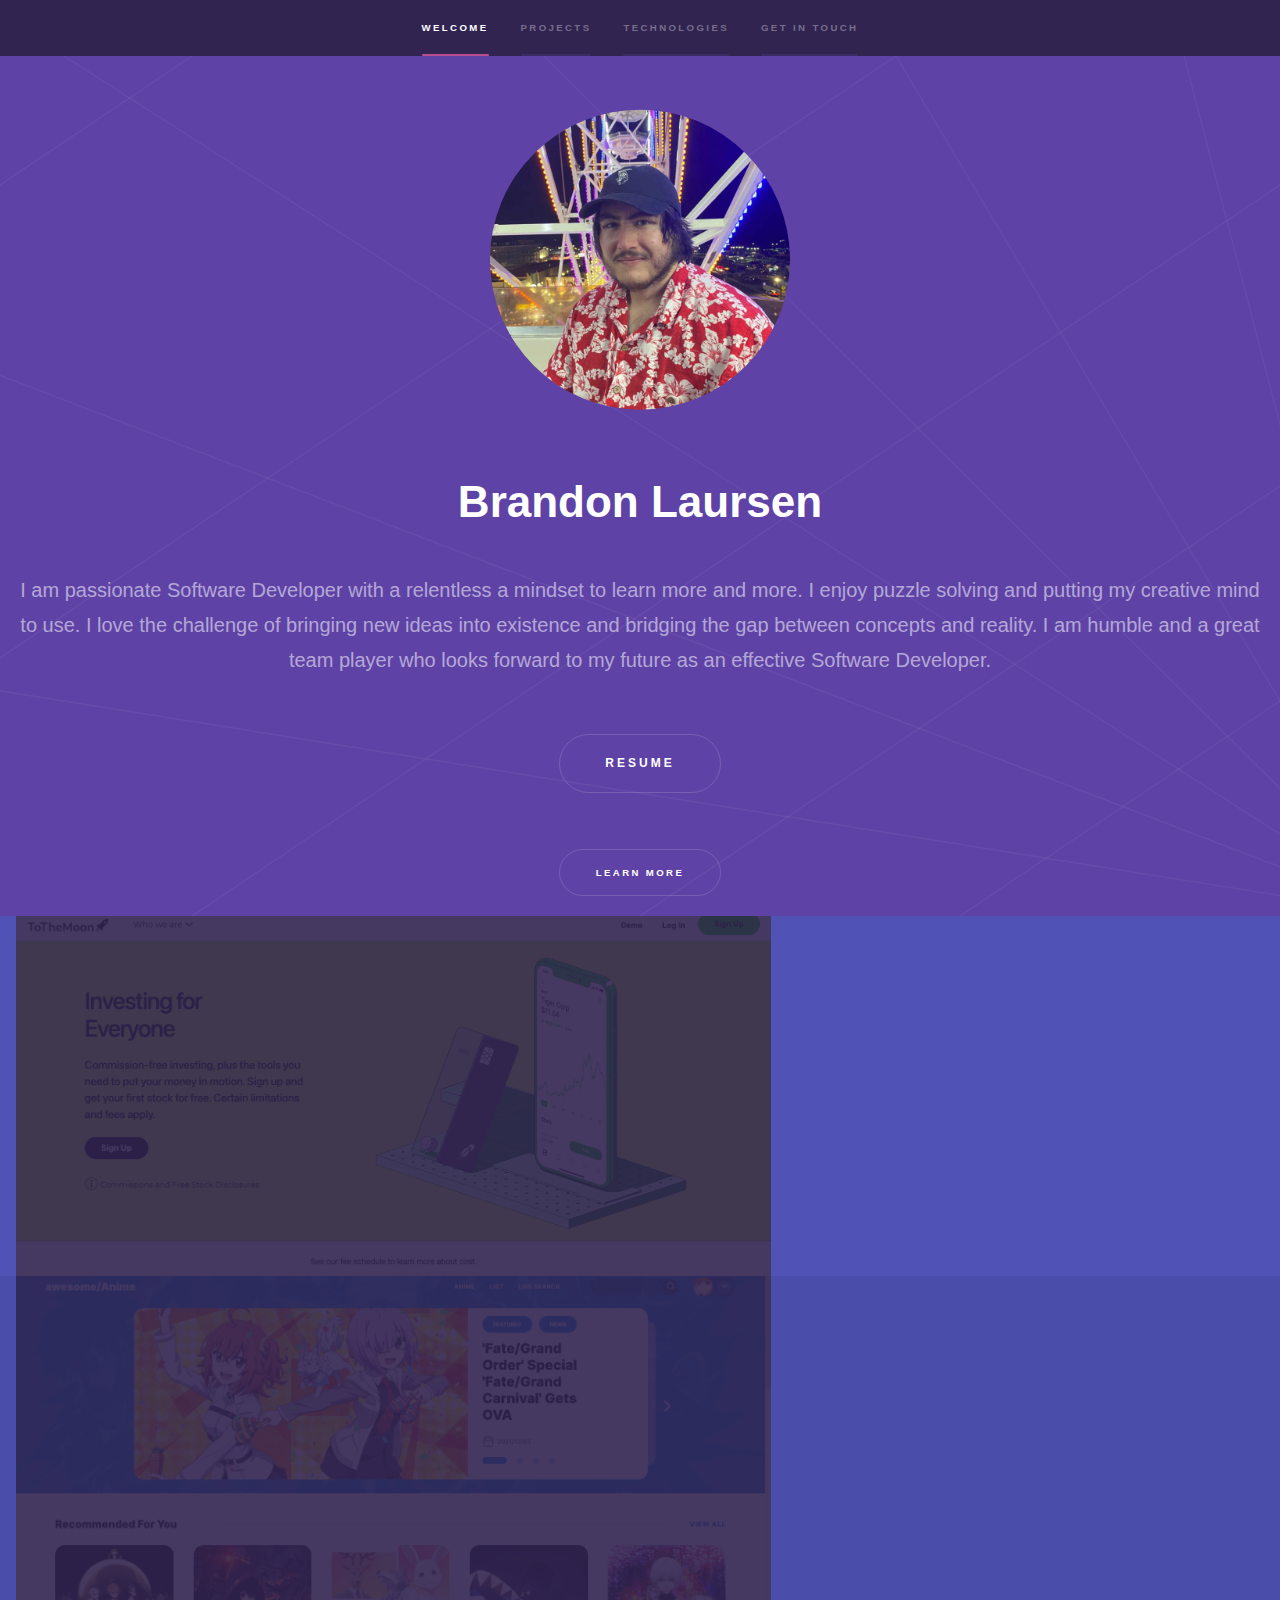
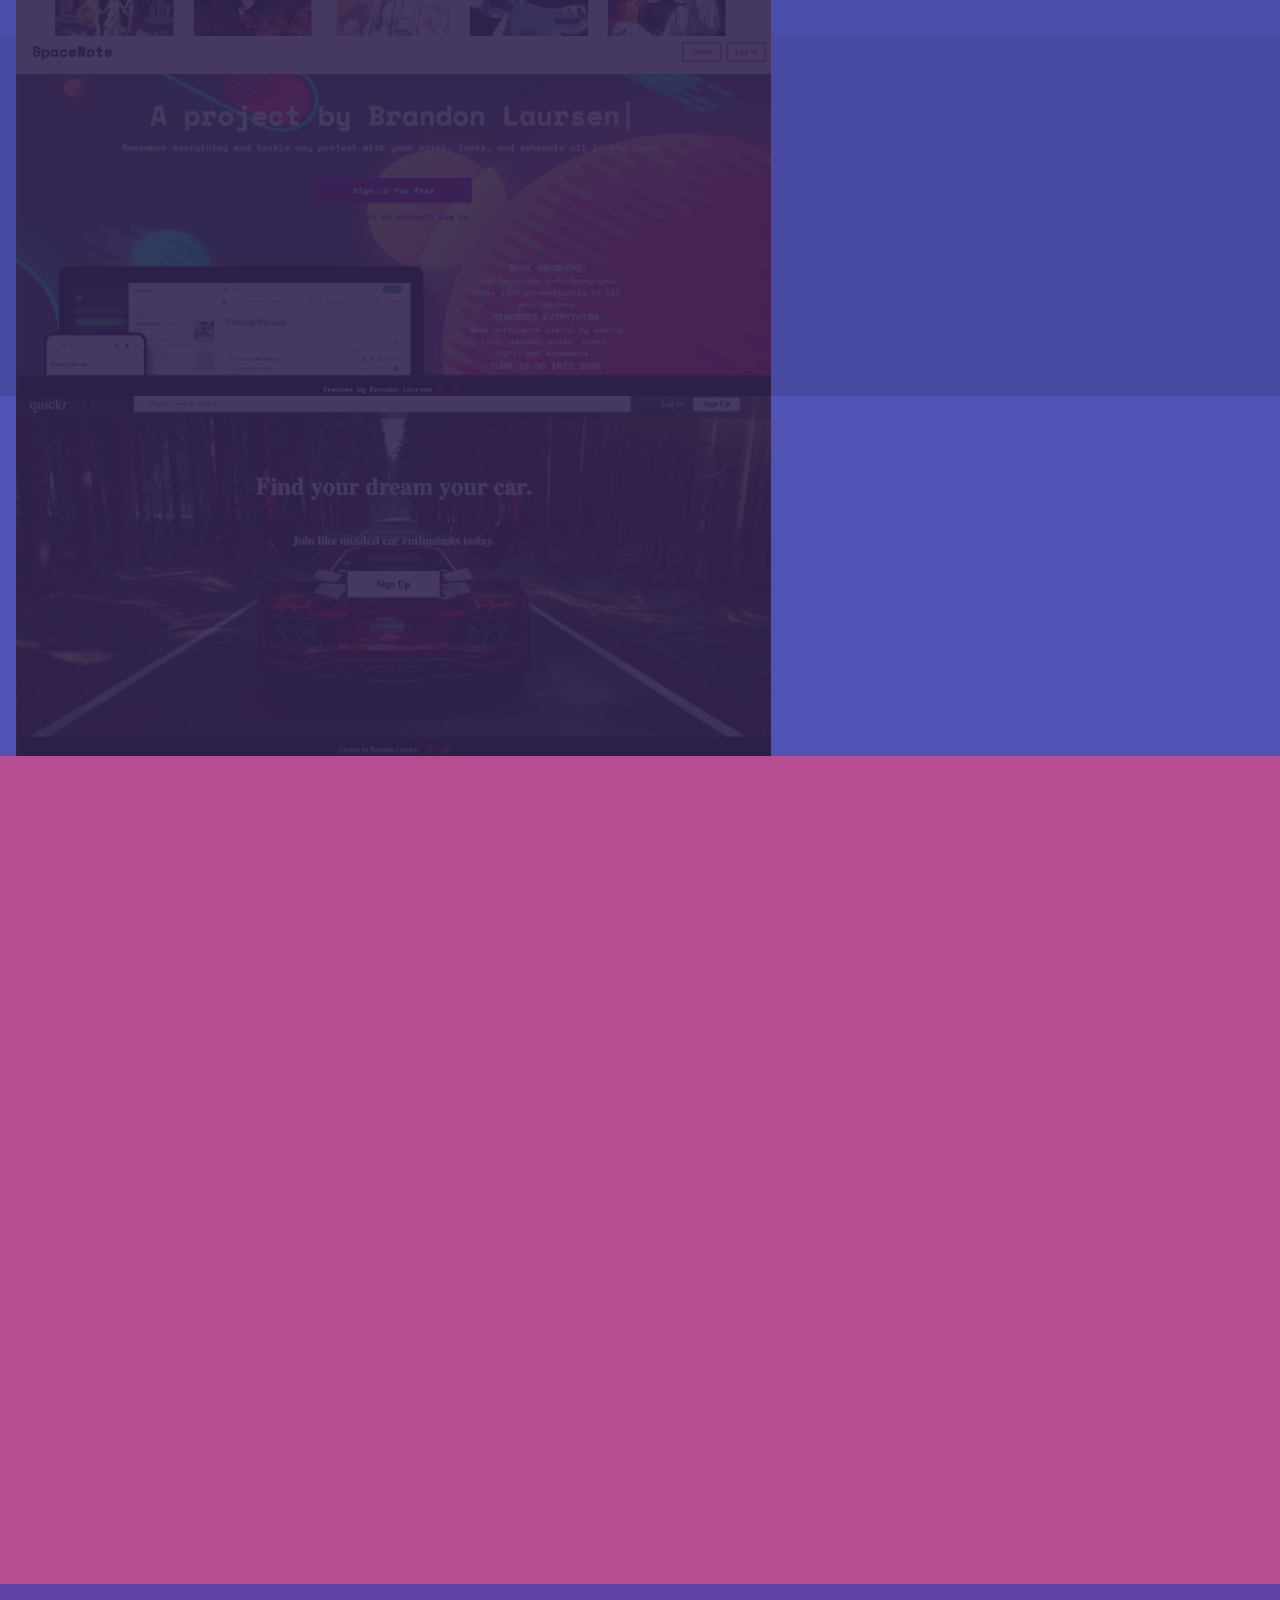
==== index.html @ b5f13db8 "minor" ====
<!DOCTYPE HTML>
<!--
	Hyperspace by HTML5 UP
	html5up.net | @ajlkn
	Free for personal and commercial use under the CCA 3.0 license (html5up.net/license)
-->
<html>
	<head>
		<title>Brandon Laursen</title>
		<meta property="og:url" content="brandonlaursen.com" />
    <meta property="og:type" content="website" />
    <meta property="og:title" content="personalWebsite" />
    <meta property="og:description" content="Brandon Laursen Portfolio Website" />
    <meta property="og:image" content="https://i.imgur.com/EhYNIAC.png" />
		<meta charset="utf-8" />
		<meta name="viewport" content="width=device-width, initial-scale=1, user-scalable=no" />
		<link rel="stylesheet" href="assets/css/main.css" />
		<noscript><link rel="stylesheet" href="assets/css/noscript.css" /></noscript>
	</head>
	<body class="is-preload">

		<!-- Sidebar -->
			<section id="sidebar">
				<div class="inner">
					<nav>
						<ul>
							<li><a href="#intro">Welcome</a></li>
							<li><a href="#one">Projects</a></li>
							<li><a href="#two">Technologies</a></li>
							<li><a href="#three">Get in touch</a></li>
						</ul>
					</nav>
				</div>
			</section>

		<!-- Wrapper -->
			<div id="wrapper">

				<!-- Intro -->
					<section id="intro" class="wrapper style1 fullscreen fade-up">
						<center><img class="headshot" src="images/profilepic.png" alt="headshot"></center>
						<center><div class="inner">
							<h1>Brandon Laursen</h1>
							<p class="bio">I am passionate Software Developer with a relentless a mindset to learn more and more. I enjoy puzzle solving and putting my creative mind to use. I love the challenge of bringing new ideas into existence and bridging the gap between concepts and reality. I am humble and a great team player who looks forward to my future as an effective Software Developer.</p>
							<p><a class="button scrolly learn" target="_blank" href="https://docs.google.com/document/d/1KAvH75Lqm49SezH3PpsT5AUdPdVMKScmJXrHNyWzzcg/export?format=pdf">Resume</a></p>
							<a href="#one" class="button scrolly learn">Learn more</a>
						</div></center>
					</section>

				<!-- One -->
					<section id="one" class="wrapper style2 spotlights">
						<section>
							<a href="#" class="image"><img class="robin" src="images/TOTHEMOON2.PNG" alt="" data-position="center center" /></a>
							<div class="content">
								<div class="inner">
									<h2>ToTheMoon</h2>
									<p>To the Moon is a stock trading platform clone based off of Robinhood.</p>
									<ul class="actions">
										<li><a href="https://to-the--moon.herokuapp.com/" target="_blank" class="button">Live Link</a></li>
										<li><a href="https://github.com/NJSim/Robinhood2.0" target="_blank" class="button">GitHub</a></li>
									</ul>
								</div>
							</div>
						</section>
						<section>
							<a href="#" class="image"><img class="robin" src="images/AWESOMEANIME.PNG" alt="" data-position="center center" /></a>
							<div class="content">
								<div class="inner">
									<h2>awesome/Anime</h2>
									<p>awesome/Anime takes inspiration from this as a goodreads clone that is feature-rich with an Anime style and theme</p>
									<ul class="actions">
										<li><a href="https://awesome-anime.herokuapp.com/" target="_blank" class="button">Live Link</a></li>
										<li><a href="https://github.com/riousenkai/awesome-anime" target="_blank" class="button">GitHub</a></li>
									</ul>
								</div>
							</div>
						</section>
						<section>
							<a href="#" class="image"><img class="robin" src="images/SPACENOTE1.PNG" alt="" data-position="center center" /></a>
							<div class="content">
								<div class="inner">
									<h2>SpaceNote</h2>
									<p>SpaceNote is a clone of the famous EverNote but with a space theme.</p>
									<ul class="actions">
										<li><a href="https://space-note.herokuapp.com/" target="_blank" class="button">Live Link</a></li>
										<li><a href="https://github.com/brandonlaursen/SpaceNote" target="_blank" class="button">GitHub</a></li>
									</ul>
								</div>
							</div>
						</section>
						<section>
							<a href="#" class="image"><img class="robin" src="images/QUICKR.PNG" alt="" data-position="center center" /></a>
							<div class="content">
								<div class="inner">
									<h2>quickr</h2>
									<p>quickr is a clone of the classic flickr, but with a focus on sports cars</p>
									<ul class="actions">
										<li><a href="https://quickrr.herokuapp.com/" target="_blank" class="button">Live Link</a></li>
										<li><a href="https://github.com/brandonlaursen/quickr" target="_blank" class="button">GitHub</a></li>
									</ul>
								</div>
							</div>
						</section>
					</section>

				<!-- Two -->
					<section id="two" class="wrapper style3 fade-up">
						<div class="inner">
							<center><h2>Skills</h2></center>
							<!-- <center class="iconsContainer">
							<img src="https://img.icons8.com/color/144/000000/react-native.png"/>
							<img src="https://img.icons8.com/color/144/000000/redux.png"/>
							<img src="https://img.icons8.com/color/144/000000/javascript--v1.png"/>
							<img class="robin" src="images/sequelize.png" alt="" />
							<img src="https://img.icons8.com/color/144/000000/python--v1.png"/>
							<img class="robin" src="images/HTML.png" alt="" />
							<img class="robin" src="images/CSS.png" alt="" />
							<img class="robin" src="images/postgres.png" alt="" />
							<img class="robin" src="images/express.png"  height="144px" alt="" />
							<img class="robin" src="images/flask_icon.png"  height="144px" alt="" />
							<img class="robin" src="images/postman2.png"  height="144px" alt="" />
							<img src="https://img.icons8.com/ios-filled/150/000000/git.png"/>
							<img src="https://img.icons8.com/nolan/128/heroku.png"/>
							<img src="https://img.icons8.com/dusk/128/000000/docker.png"/></center> -->
							<div class="features">
								<section>
									<!-- <span class="icon solid major fa-cog"></span>
									 -->
									 <span class="icon solid major fa-code"></span>
									<h3>JavaScript & Python</h3>
									<img src="https://img.icons8.com/color/144/000000/python--v1.png"/>
									<img src="https://img.icons8.com/color/144/000000/javascript--v1.png"/>
								</section>
								<section>
									<span class="icon solid major fa-code"></span>
									<h3> React & Redux</h3>
									<img src="https://img.icons8.com/color/144/000000/react-native.png"/>
									<img src="https://img.icons8.com/color/144/000000/redux.png"/>
								</section>
								<section>
									<!-- <span class="icon solid major fa-lock"></span> -->
									<span class="icon solid major fa-code"></span>
									<h3> HTML & CSS</h3>
									<img class="robin" src="images/HTML.png" alt="" />
									<img class="robin" src="images/CSS.png" alt="" />
								</section>
								<section>
									<!-- <span class="icon solid major fa-desktop"></span> -->
									<span class="icon solid major fa-code"></span>
									<h3> Express & Flask</h3>
									<img class="robin" src="images/express.png"  height="144px" alt="" />
									<img class="robin" src="images/flask_icon.png"  height="144px" alt="" />
								</section>
								<section>
									<!-- <span class="icon solid major fa-link"></span> -->
									<span class="icon solid major fa-code"></span>
									<h3>Sequelize & PostgreSQL</h3>
									<!-- <center> -->
										<img class="robin" src="images/sequelize.png" alt="" />
									<img class="robin" src="images/postgres.png" alt="" />
									<!-- <img class="robin" src="images/postman2.png"  height="144px" alt="" /></center> -->
								</section>
								<section>
									<!-- <span class="icon major fa-gem"></span> -->
									<span class="icon solid major fa-code"></span>
									<h3>Heroku & Docker</h3>
									<!-- <center> -->
									<!-- <img src="https://img.icons8.com/ios-filled/150/000000/git.png"/> -->
									<img src="https://img.icons8.com/nolan/128/heroku.png"/>
									<img src="https://img.icons8.com/dusk/128/000000/docker.png"/>
								<!-- </center> -->
								</section>
							</div>
							<!-- <ul class="actions">
								<li><a href="generic.html" class="button">Learn more</a></li>
							</ul> -->
						</div>
					</section>

				<!-- Three -->
					<section id="three" class="wrapper style1 fade-up">
						<div class="inner">
							<h2>Get in touch</h2>
							<!-- <p>Phasellus convallis elit id ullamcorper pulvinar. Duis aliquam turpis mauris, eu ultricies erat malesuada quis. Aliquam dapibus, lacus eget hendrerit bibendum, urna est aliquam sem, sit amet imperdiet est velit quis lorem.</p> -->
							<div class="split style1">
								<section>
									<form method="POST" action="https://getform.io/f/00aced97-c120-45a3-ae99-d7a38eb5624d" >
										<div class="fields">
											<div class="field half">
												<label for="name">Name</label>
												<input type="text" name="name" id="name" />
											</div>
											<div class="field half">
												<label for="email">Email</label>
												<input type="text" name="email" id="email" />
											</div>
											<div class="field">
												<label for="message">Message</label>
												<textarea name="message" id="message" rows="5"></textarea>
											</div>
										</div>
										<ul class="actions">
											<li><a href="" class="button submit">Send Message</a></li>
										</ul>
									</form>
								</section>
								<section>
									<ul class="contact">
										<li>
											<h3>Address</h3>
											<span>6869 Hope Hill Rd<br />
											Brooksville, FL 34601<br />
											USA</span>
										</li>
										<li>
											<h3>Email</h3>
											<a href="#">brandonlaursen95@yahoo.com</a>
										</li>
										<li>
											<h3>Phone</h3>
											<span>(352) 457-7930</span>
										</li>
										<li>
											<h3>Social</h3>
											<ul class="icons">
												<li><a target="_blank" href="https://github.com/brandonlaursen" class="icon brands fa-github"><span class="label">GitHub</span></a></li>
												<!-- <li><a target="_blank" href="https://angel.co/u/brandon-laursen"  class="fa fa-angellist "><span class="label">AngelList</span></a></li> -->
												<li><a target="_blank" href="https://www.linkedin.com/in/brandon-laursen-398563218/" class="icon brands fa-linkedin-in"><span class="label">LinkedIn</span></a></li>
											</ul>
										</li>
									</ul>
								</section>
							</div>
						</div>
					</section>

			</div>

		<!-- Footer -->
			<footer id="footer" class="wrapper style1-alt">
				<div class="inner">
					<ul class="menu">
						<li>&copy; Brandonlaursen.com</li></li>
					</ul>
				</div>
			</footer>

		<!-- Scripts -->
			<script src="assets/js/jquery.min.js"></script>
			<script src="assets/js/jquery.scrollex.min.js"></script>
			<script src="assets/js/jquery.scrolly.min.js"></script>
			<script src="assets/js/browser.min.js"></script>
			<script src="assets/js/breakpoints.min.js"></script>
			<script src="assets/js/util.js"></script>
			<script src="assets/js/main.js"></script>

	</body>
</html>
---- assets/css/main.css ----
@import url(fontawesome-all.min.css);

/*
	Hyperspace by HTML5 UP
	html5up.net | @ajlkn
	Free for personal and commercial use under the CCA 3.0 license (html5up.net/license)
*/

html, body, div, span, applet, object,
iframe, h1, h2, h3, h4, h5, h6, p, blockquote,
pre, a, abbr, acronym, address, big, cite,
code, del, dfn, em, img, ins, kbd, q, s, samp,
small, strike, strong, sub, sup, tt, var, b,
u, i, center, dl, dt, dd, ol, ul, li, fieldset,
form, label, legend, table, caption, tbody,
tfoot, thead, tr, th, td, article, aside,
canvas, details, embed, figure, figcaption,
footer, header, hgroup, menu, nav, output, ruby,
section, summary, time, mark, audio, video {
	margin: 0;
	padding: 0;
	border: 0;
	font-size: 100%;
	font: inherit;
	vertical-align: baseline;}

article, aside, details, figcaption, figure,
footer, header, hgroup, menu, nav, section {
	display: block;}

body {
	line-height: 1;
}

ol, ul {
	list-style: none;
}

blockquote, q {
	quotes: none;
}

	blockquote:before, blockquote:after, q:before, q:after {
		content: '';
		content: none;
	}

table {
	border-collapse: collapse;
	border-spacing: 0;
}

body {
	-webkit-text-size-adjust: none;
}

mark {
	background-color: transparent;
	color: inherit;
}

input::-moz-focus-inner {
	border: 0;
	padding: 0;
}

input, select, textarea {
	-moz-appearance: none;
	-webkit-appearance: none;
	-ms-appearance: none;
	appearance: none;
}

/* Basic */

	@-ms-viewport {
		width: device-width;
	}

	body {
		-ms-overflow-style: scrollbar;
	}

	@media screen and (max-width: 480px) {

		html, body {
			min-width: 320px;
		}

	}

	html {
		box-sizing: border-box;
	}

	*, *:before, *:after {
		box-sizing: inherit;
	}

	body {
		background: #312450;
	}

		body.is-preload *, body.is-preload *:before, body.is-preload *:after {
			-moz-animation: none !important;
			-webkit-animation: none !important;
			-ms-animation: none !important;
			animation: none !important;
			-moz-transition: none !important;
			-webkit-transition: none !important;
			-ms-transition: none !important;
			transition: none !important;
		}

/* Type */

	body, input, select, textarea {
		color: rgba(255, 255, 255, 0.55);
		font-family: Arial, Helvetica, sans-serif;
		font-size: 16.5pt;
		font-weight: normal;
		line-height: 1.75;
	}

		@media screen and (max-width: 1680px) {

			body, input, select, textarea {
				font-size: 13pt;
			}

		}

		@media screen and (max-width: 1280px) {

			body, input, select, textarea {
				font-size: 12pt;
			}

		}

		@media screen and (max-width: 360px) {

			body, input, select, textarea {
				font-size: 11pt;
			}

		}

	a {
		-moz-transition: color 0.2s ease, border-bottom-color 0.2s ease;
		-webkit-transition: color 0.2s ease, border-bottom-color 0.2s ease;
		-ms-transition: color 0.2s ease, border-bottom-color 0.2s ease;
		transition: color 0.2s ease, border-bottom-color 0.2s ease;
		border-bottom: dotted 1px rgba(255, 255, 255, 0.35);
		color: inherit;
		text-decoration: none;
	}

		a:hover {
			border-bottom-color: transparent;
			color: #ffffff;
		}

	strong, b {
		color: #ffffff;
		font-weight: bold;
	}

	em, i {
		font-style: italic;
	}

	p {
		margin: 0 0 2em 0;
	}

	h1, h2, h3, h4, h5, h6 {
		color: #ffffff;
		font-weight: bold;
		line-height: 1.5;
		margin: 0 0 0.5em 0;
	}

		h1 a, h2 a, h3 a, h4 a, h5 a, h6 a {
			color: inherit;
			text-decoration: none;
		}

	h1 {
		font-size: 2.75em;
	}

		h1.major {
			margin: 0 0 1.3em 0;
			position: relative;
			padding-bottom: 0.35em;
		}

			h1.major:after {
				background-image: -moz-linear-gradient(to right, #5e42a6, #b74e91);
				background-image: -webkit-linear-gradient(to right, #5e42a6, #b74e91);
				background-image: -ms-linear-gradient(to right, #5e42a6, #b74e91);
				background-image: linear-gradient(to right, #5e42a6, #b74e91);
				-moz-transition: max-width 0.2s ease;
				-webkit-transition: max-width 0.2s ease;
				-ms-transition: max-width 0.2s ease;
				transition: max-width 0.2s ease;
				border-radius: 0.2em;
				bottom: 0;
				content: '';
				height: 0.05em;
				position: absolute;
				right: 0;
				width: 100%;
			}

	h2 {
		font-size: 1.75em;
	}

	h3 {
		font-size: 1.1em;
	}

	h4 {
		font-size: 1em;
	}

	h5 {
		font-size: 0.8em;
	}

	h6 {
		font-size: 0.6em;
	}

	@media screen and (max-width: 736px) {

		h1 {
			font-size: 2em;
		}

		h2 {
			font-size: 1.25em;
		}

		h3 {
			font-size: 1em;
		}

		h4 {
			font-size: 0.8em;
		}

		h5 {
			font-size: 0.6em;
		}

		h6 {
			font-size: 0.6em;
		}

	}

	sub {
		font-size: 0.8em;
		position: relative;
		top: 0.5em;
	}

	sup {
		font-size: 0.8em;
		position: relative;
		top: -0.5em;
	}

	blockquote {
		border-left: solid 4px rgba(255, 255, 255, 0.15);
		font-style: italic;
		margin: 0 0 2em 0;
		padding: 0.5em 0 0.5em 2em;
	}

	code {
		background: rgba(255, 255, 255, 0.05);
		border-radius: 0.25em;
		border: solid 1px rgba(255, 255, 255, 0.15);
		font-family: "Courier New", monospace;
		font-size: 0.9em;
		margin: 0 0.25em;
		padding: 0.25em 0.65em;
	}

	pre {
		-webkit-overflow-scrolling: touch;
		font-family: "Courier New", monospace;
		font-size: 0.9em;
		margin: 0 0 2em 0;
	}

		pre code {
			display: block;
			line-height: 1.75em;
			padding: 1em 1.5em;
			overflow-x: auto;
		}

	hr {
		border: 0;
		border-bottom: solid 1px rgba(255, 255, 255, 0.15);
		margin: 2em 0;
	}

		hr.major {
			margin: 3em 0;
		}

	.align-left {
		text-align: left;
	}

	.align-center {
		text-align: center;
	}

	.align-right {
		text-align: right;
	}

/* Row */

	.row {
		display: flex;
		flex-wrap: wrap;
		box-sizing: border-box;
		align-items: stretch;
	}

		.row > * {
			box-sizing: border-box;
		}

		.row.gtr-uniform > * > :last-child {
			margin-bottom: 0;
		}

		.row.aln-left {
			justify-content: flex-start;
		}

		.row.aln-center {
			justify-content: center;
		}

		.row.aln-right {
			justify-content: flex-end;
		}

		.row.aln-top {
			align-items: flex-start;
		}

		.row.aln-middle {
			align-items: center;
		}

		.row.aln-bottom {
			align-items: flex-end;
		}

		.row > .imp {
			order: -1;
		}

		.row > .col-1 {
			width: 8.33333%;
		}

		.row > .off-1 {
			margin-left: 8.33333%;
		}

		.row > .col-2 {
			width: 16.66667%;
		}

		.row > .off-2 {
			margin-left: 16.66667%;
		}

		.row > .col-3 {
			width: 25%;
		}

		.row > .off-3 {
			margin-left: 25%;
		}

		.row > .col-4 {
			width: 33.33333%;
		}

		.row > .off-4 {
			margin-left: 33.33333%;
		}

		.row > .col-5 {
			width: 41.66667%;
		}

		.row > .off-5 {
			margin-left: 41.66667%;
		}

		.row > .col-6 {
			width: 50%;
		}

		.row > .off-6 {
			margin-left: 50%;
		}

		.row > .col-7 {
			width: 58.33333%;
		}

		.row > .off-7 {
			margin-left: 58.33333%;
		}

		.row > .col-8 {
			width: 66.66667%;
		}

		.row > .off-8 {
			margin-left: 66.66667%;
		}

		.row > .col-9 {
			width: 75%;
		}

		.row > .off-9 {
			margin-left: 75%;
		}

		.row > .col-10 {
			width: 83.33333%;
		}

		.row > .off-10 {
			margin-left: 83.33333%;
		}

		.row > .col-11 {
			width: 91.66667%;
		}

		.row > .off-11 {
			margin-left: 91.66667%;
		}

		.row > .col-12 {
			width: 100%;
		}

		.row > .off-12 {
			margin-left: 100%;
		}

		.row.gtr-0 {
			margin-top: 0;
			margin-left: 0em;
		}

			.row.gtr-0 > * {
				padding: 0 0 0 0em;
			}

			.row.gtr-0.gtr-uniform {
				margin-top: 0em;
			}

				.row.gtr-0.gtr-uniform > * {
					padding-top: 0em;
				}

		.row.gtr-25 {
			margin-top: 0;
			margin-left: -0.375em;
		}

			.row.gtr-25 > * {
				padding: 0 0 0 0.375em;
			}

			.row.gtr-25.gtr-uniform {
				margin-top: -0.375em;
			}

				.row.gtr-25.gtr-uniform > * {
					padding-top: 0.375em;
				}

		.row.gtr-50 {
			margin-top: 0;
			margin-left: -0.75em;
		}

			.row.gtr-50 > * {
				padding: 0 0 0 0.75em;
			}

			.row.gtr-50.gtr-uniform {
				margin-top: -0.75em;
			}

				.row.gtr-50.gtr-uniform > * {
					padding-top: 0.75em;
				}

		.row {
			margin-top: 0;
			margin-left: -1.5em;
		}

			.row > * {
				padding: 0 0 0 1.5em;
			}

			.row.gtr-uniform {
				margin-top: -1.5em;
			}

				.row.gtr-uniform > * {
					padding-top: 1.5em;
				}

		.row.gtr-150 {
			margin-top: 0;
			margin-left: -2.25em;
		}

			.row.gtr-150 > * {
				padding: 0 0 0 2.25em;
			}

			.row.gtr-150.gtr-uniform {
				margin-top: -2.25em;
			}

				.row.gtr-150.gtr-uniform > * {
					padding-top: 2.25em;
				}

		.row.gtr-200 {
			margin-top: 0;
			margin-left: -3em;
		}

			.row.gtr-200 > * {
				padding: 0 0 0 3em;
			}

			.row.gtr-200.gtr-uniform {
				margin-top: -3em;
			}

				.row.gtr-200.gtr-uniform > * {
					padding-top: 3em;
				}

		@media screen and (max-width: 1680px) {

			.row {
				display: flex;
				flex-wrap: wrap;
				box-sizing: border-box;
				align-items: stretch;
			}

				.row > * {
					box-sizing: border-box;
				}

				.row.gtr-uniform > * > :last-child {
					margin-bottom: 0;
				}

				.row.aln-left {
					justify-content: flex-start;
				}

				.row.aln-center {
					justify-content: center;
				}

				.row.aln-right {
					justify-content: flex-end;
				}

				.row.aln-top {
					align-items: flex-start;
				}

				.row.aln-middle {
					align-items: center;
				}

				.row.aln-bottom {
					align-items: flex-end;
				}

				.row > .imp-xlarge {
					order: -1;
				}

				.row > .col-1-xlarge {
					width: 8.33333%;
				}

				.row > .off-1-xlarge {
					margin-left: 8.33333%;
				}

				.row > .col-2-xlarge {
					width: 16.66667%;
				}

				.row > .off-2-xlarge {
					margin-left: 16.66667%;
				}

				.row > .col-3-xlarge {
					width: 25%;
				}

				.row > .off-3-xlarge {
					margin-left: 25%;
				}

				.row > .col-4-xlarge {
					width: 33.33333%;
				}

				.row > .off-4-xlarge {
					margin-left: 33.33333%;
				}

				.row > .col-5-xlarge {
					width: 41.66667%;
				}

				.row > .off-5-xlarge {
					margin-left: 41.66667%;
				}

				.row > .col-6-xlarge {
					width: 50%;
				}

				.row > .off-6-xlarge {
					margin-left: 50%;
				}

				.row > .col-7-xlarge {
					width: 58.33333%;
				}

				.row > .off-7-xlarge {
					margin-left: 58.33333%;
				}

				.row > .col-8-xlarge {
					width: 66.66667%;
				}

				.row > .off-8-xlarge {
					margin-left: 66.66667%;
				}

				.row > .col-9-xlarge {
					width: 75%;
				}

				.row > .off-9-xlarge {
					margin-left: 75%;
				}

				.row > .col-10-xlarge {
					width: 83.33333%;
				}

				.row > .off-10-xlarge {
					margin-left: 83.33333%;
				}

				.row > .col-11-xlarge {
					width: 91.66667%;
				}

				.row > .off-11-xlarge {
					margin-left: 91.66667%;
				}

				.row > .col-12-xlarge {
					width: 100%;
				}

				.row > .off-12-xlarge {
					margin-left: 100%;
				}

				.row.gtr-0 {
					margin-top: 0;
					margin-left: 0em;
				}

					.row.gtr-0 > * {
						padding: 0 0 0 0em;
					}

					.row.gtr-0.gtr-uniform {
						margin-top: 0em;
					}

						.row.gtr-0.gtr-uniform > * {
							padding-top: 0em;
						}

				.row.gtr-25 {
					margin-top: 0;
					margin-left: -0.375em;
				}

					.row.gtr-25 > * {
						padding: 0 0 0 0.375em;
					}

					.row.gtr-25.gtr-uniform {
						margin-top: -0.375em;
					}

						.row.gtr-25.gtr-uniform > * {
							padding-top: 0.375em;
						}

				.row.gtr-50 {
					margin-top: 0;
					margin-left: -0.75em;
				}

					.row.gtr-50 > * {
						padding: 0 0 0 0.75em;
					}

					.row.gtr-50.gtr-uniform {
						margin-top: -0.75em;
					}

						.row.gtr-50.gtr-uniform > * {
							padding-top: 0.75em;
						}

				.row {
					margin-top: 0;
					margin-left: -1.5em;
				}

					.row > * {
						padding: 0 0 0 1.5em;
					}

					.row.gtr-uniform {
						margin-top: -1.5em;
					}

						.row.gtr-uniform > * {
							padding-top: 1.5em;
						}

				.row.gtr-150 {
					margin-top: 0;
					margin-left: -2.25em;
				}

					.row.gtr-150 > * {
						padding: 0 0 0 2.25em;
					}

					.row.gtr-150.gtr-uniform {
						margin-top: -2.25em;
					}

						.row.gtr-150.gtr-uniform > * {
							padding-top: 2.25em;
						}

				.row.gtr-200 {
					margin-top: 0;
					margin-left: -3em;
				}

					.row.gtr-200 > * {
						padding: 0 0 0 3em;
					}

					.row.gtr-200.gtr-uniform {
						margin-top: -3em;
					}

						.row.gtr-200.gtr-uniform > * {
							padding-top: 3em;
						}

		}

		@media screen and (max-width: 1280px) {

			.row {
				display: flex;
				flex-wrap: wrap;
				box-sizing: border-box;
				align-items: stretch;
			}

				.row > * {
					box-sizing: border-box;
				}

				.row.gtr-uniform > * > :last-child {
					margin-bottom: 0;
				}

				.row.aln-left {
					justify-content: flex-start;
				}

				.row.aln-center {
					justify-content: center;
				}

				.row.aln-right {
					justify-content: flex-end;
				}

				.row.aln-top {
					align-items: flex-start;
				}

				.row.aln-middle {
					align-items: center;
				}

				.row.aln-bottom {
					align-items: flex-end;
				}

				.row > .imp-large {
					order: -1;
				}

				.row > .col-1-large {
					width: 8.33333%;
				}

				.row > .off-1-large {
					margin-left: 8.33333%;
				}

				.row > .col-2-large {
					width: 16.66667%;
				}

				.row > .off-2-large {
					margin-left: 16.66667%;
				}

				.row > .col-3-large {
					width: 25%;
				}

				.row > .off-3-large {
					margin-left: 25%;
				}

				.row > .col-4-large {
					width: 33.33333%;
				}

				.row > .off-4-large {
					margin-left: 33.33333%;
				}

				.row > .col-5-large {
					width: 41.66667%;
				}

				.row > .off-5-large {
					margin-left: 41.66667%;
				}

				.row > .col-6-large {
					width: 50%;
				}

				.row > .off-6-large {
					margin-left: 50%;
				}

				.row > .col-7-large {
					width: 58.33333%;
				}

				.row > .off-7-large {
					margin-left: 58.33333%;
				}

				.row > .col-8-large {
					width: 66.66667%;
				}

				.row > .off-8-large {
					margin-left: 66.66667%;
				}

				.row > .col-9-large {
					width: 75%;
				}

				.row > .off-9-large {
					margin-left: 75%;
				}

				.row > .col-10-large {
					width: 83.33333%;
				}

				.row > .off-10-large {
					margin-left: 83.33333%;
				}

				.row > .col-11-large {
					width: 91.66667%;
				}

				.row > .off-11-large {
					margin-left: 91.66667%;
				}

				.row > .col-12-large {
					width: 100%;
				}

				.row > .off-12-large {
					margin-left: 100%;
				}

				.row.gtr-0 {
					margin-top: 0;
					margin-left: 0em;
				}

					.row.gtr-0 > * {
						padding: 0 0 0 0em;
					}

					.row.gtr-0.gtr-uniform {
						margin-top: 0em;
					}

						.row.gtr-0.gtr-uniform > * {
							padding-top: 0em;
						}

				.row.gtr-25 {
					margin-top: 0;
					margin-left: -0.375em;
				}

					.row.gtr-25 > * {
						padding: 0 0 0 0.375em;
					}

					.row.gtr-25.gtr-uniform {
						margin-top: -0.375em;
					}

						.row.gtr-25.gtr-uniform > * {
							padding-top: 0.375em;
						}

				.row.gtr-50 {
					margin-top: 0;
					margin-left: -0.75em;
				}

					.row.gtr-50 > * {
						padding: 0 0 0 0.75em;
					}

					.row.gtr-50.gtr-uniform {
						margin-top: -0.75em;
					}

						.row.gtr-50.gtr-uniform > * {
							padding-top: 0.75em;
						}

				.row {
					margin-top: 0;
					margin-left: -1.5em;
				}

					.row > * {
						padding: 0 0 0 1.5em;
					}

					.row.gtr-uniform {
						margin-top: -1.5em;
					}

						.row.gtr-uniform > * {
							padding-top: 1.5em;
						}

				.row.gtr-150 {
					margin-top: 0;
					margin-left: -2.25em;
				}

					.row.gtr-150 > * {
						padding: 0 0 0 2.25em;
					}

					.row.gtr-150.gtr-uniform {
						margin-top: -2.25em;
					}

						.row.gtr-150.gtr-uniform > * {
							padding-top: 2.25em;
						}

				.row.gtr-200 {
					margin-top: 0;
					margin-left: -3em;
				}

					.row.gtr-200 > * {
						padding: 0 0 0 3em;
					}

					.row.gtr-200.gtr-uniform {
						margin-top: -3em;
					}

						.row.gtr-200.gtr-uniform > * {
							padding-top: 3em;
						}

		}

		@media screen and (max-width: 980px) {

			.row {
				display: flex;
				flex-wrap: wrap;
				box-sizing: border-box;
				align-items: stretch;
			}

				.row > * {
					box-sizing: border-box;
				}

				.row.gtr-uniform > * > :last-child {
					margin-bottom: 0;
				}

				.row.aln-left {
					justify-content: flex-start;
				}

				.row.aln-center {
					justify-content: center;
				}

				.row.aln-right {
					justify-content: flex-end;
				}

				.row.aln-top {
					align-items: flex-start;
				}

				.row.aln-middle {
					align-items: center;
				}

				.row.aln-bottom {
					align-items: flex-end;
				}

				.row > .imp-medium {
					order: -1;
				}

				.row > .col-1-medium {
					width: 8.33333%;
				}

				.row > .off-1-medium {
					margin-left: 8.33333%;
				}

				.row > .col-2-medium {
					width: 16.66667%;
				}

				.row > .off-2-medium {
					margin-left: 16.66667%;
				}

				.row > .col-3-medium {
					width: 25%;
				}

				.row > .off-3-medium {
					margin-left: 25%;
				}

				.row > .col-4-medium {
					width: 33.33333%;
				}

				.row > .off-4-medium {
					margin-left: 33.33333%;
				}

				.row > .col-5-medium {
					width: 41.66667%;
				}

				.row > .off-5-medium {
					margin-left: 41.66667%;
				}

				.row > .col-6-medium {
					width: 50%;
				}

				.row > .off-6-medium {
					margin-left: 50%;
				}

				.row > .col-7-medium {
					width: 58.33333%;
				}

				.row > .off-7-medium {
					margin-left: 58.33333%;
				}

				.row > .col-8-medium {
					width: 66.66667%;
				}

				.row > .off-8-medium {
					margin-left: 66.66667%;
				}

				.row > .col-9-medium {
					width: 75%;
				}

				.row > .off-9-medium {
					margin-left: 75%;
				}

				.row > .col-10-medium {
					width: 83.33333%;
				}

				.row > .off-10-medium {
					margin-left: 83.33333%;
				}

				.row > .col-11-medium {
					width: 91.66667%;
				}

				.row > .off-11-medium {
					margin-left: 91.66667%;
				}

				.row > .col-12-medium {
					width: 100%;
				}

				.row > .off-12-medium {
					margin-left: 100%;
				}

				.row.gtr-0 {
					margin-top: 0;
					margin-left: 0em;
				}

					.row.gtr-0 > * {
						padding: 0 0 0 0em;
					}

					.row.gtr-0.gtr-uniform {
						margin-top: 0em;
					}

						.row.gtr-0.gtr-uniform > * {
							padding-top: 0em;
						}

				.row.gtr-25 {
					margin-top: 0;
					margin-left: -0.375em;
				}

					.row.gtr-25 > * {
						padding: 0 0 0 0.375em;
					}

					.row.gtr-25.gtr-uniform {
						margin-top: -0.375em;
					}

						.row.gtr-25.gtr-uniform > * {
							padding-top: 0.375em;
						}

				.row.gtr-50 {
					margin-top: 0;
					margin-left: -0.75em;
				}

					.row.gtr-50 > * {
						padding: 0 0 0 0.75em;
					}

					.row.gtr-50.gtr-uniform {
						margin-top: -0.75em;
					}

						.row.gtr-50.gtr-uniform > * {
							padding-top: 0.75em;
						}

				.row {
					margin-top: 0;
					margin-left: -1.5em;
				}

					.row > * {
						padding: 0 0 0 1.5em;
					}

					.row.gtr-uniform {
						margin-top: -1.5em;
					}

						.row.gtr-uniform > * {
							padding-top: 1.5em;
						}

				.row.gtr-150 {
					margin-top: 0;
					margin-left: -2.25em;
				}

					.row.gtr-150 > * {
						padding: 0 0 0 2.25em;
					}

					.row.gtr-150.gtr-uniform {
						margin-top: -2.25em;
					}

						.row.gtr-150.gtr-uniform > * {
							padding-top: 2.25em;
						}

				.row.gtr-200 {
					margin-top: 0;
					margin-left: -3em;
				}

					.row.gtr-200 > * {
						padding: 0 0 0 3em;
					}

					.row.gtr-200.gtr-uniform {
						margin-top: -3em;
					}

						.row.gtr-200.gtr-uniform > * {
							padding-top: 3em;
						}

		}

		@media screen and (max-width: 736px) {

			.row {
				display: flex;
				flex-wrap: wrap;
				box-sizing: border-box;
				align-items: stretch;
			}

				.row > * {
					box-sizing: border-box;
				}

				.row.gtr-uniform > * > :last-child {
					margin-bottom: 0;
				}

				.row.aln-left {
					justify-content: flex-start;
				}

				.row.aln-center {
					justify-content: center;
				}

				.row.aln-right {
					justify-content: flex-end;
				}

				.row.aln-top {
					align-items: flex-start;
				}

				.row.aln-middle {
					align-items: center;
				}

				.row.aln-bottom {
					align-items: flex-end;
				}

				.row > .imp-small {
					order: -1;
				}

				.row > .col-1-small {
					width: 8.33333%;
				}

				.row > .off-1-small {
					margin-left: 8.33333%;
				}

				.row > .col-2-small {
					width: 16.66667%;
				}

				.row > .off-2-small {
					margin-left: 16.66667%;
				}

				.row > .col-3-small {
					width: 25%;
				}

				.row > .off-3-small {
					margin-left: 25%;
				}

				.row > .col-4-small {
					width: 33.33333%;
				}

				.row > .off-4-small {
					margin-left: 33.33333%;
				}

				.row > .col-5-small {
					width: 41.66667%;
				}

				.row > .off-5-small {
					margin-left: 41.66667%;
				}

				.row > .col-6-small {
					width: 50%;
				}

				.row > .off-6-small {
					margin-left: 50%;
				}

				.row > .col-7-small {
					width: 58.33333%;
				}

				.row > .off-7-small {
					margin-left: 58.33333%;
				}

				.row > .col-8-small {
					width: 66.66667%;
				}

				.row > .off-8-small {
					margin-left: 66.66667%;
				}

				.row > .col-9-small {
					width: 75%;
				}

				.row > .off-9-small {
					margin-left: 75%;
				}

				.row > .col-10-small {
					width: 83.33333%;
				}

				.row > .off-10-small {
					margin-left: 83.33333%;
				}

				.row > .col-11-small {
					width: 91.66667%;
				}

				.row > .off-11-small {
					margin-left: 91.66667%;
				}

				.row > .col-12-small {
					width: 100%;
				}

				.row > .off-12-small {
					margin-left: 100%;
				}

				.row.gtr-0 {
					margin-top: 0;
					margin-left: 0em;
				}

					.row.gtr-0 > * {
						padding: 0 0 0 0em;
					}

					.row.gtr-0.gtr-uniform {
						margin-top: 0em;
					}

						.row.gtr-0.gtr-uniform > * {
							padding-top: 0em;
						}

				.row.gtr-25 {
					margin-top: 0;
					margin-left: -0.375em;
				}

					.row.gtr-25 > * {
						padding: 0 0 0 0.375em;
					}

					.row.gtr-25.gtr-uniform {
						margin-top: -0.375em;
					}

						.row.gtr-25.gtr-uniform > * {
							padding-top: 0.375em;
						}

				.row.gtr-50 {
					margin-top: 0;
					margin-left: -0.75em;
				}

					.row.gtr-50 > * {
						padding: 0 0 0 0.75em;
					}

					.row.gtr-50.gtr-uniform {
						margin-top: -0.75em;
					}

						.row.gtr-50.gtr-uniform > * {
							padding-top: 0.75em;
						}

				.row {
					margin-top: 0;
					margin-left: -1.5em;
				}

					.row > * {
						padding: 0 0 0 1.5em;
					}

					.row.gtr-uniform {
						margin-top: -1.5em;
					}

						.row.gtr-uniform > * {
							padding-top: 1.5em;
						}

				.row.gtr-150 {
					margin-top: 0;
					margin-left: -2.25em;
				}

					.row.gtr-150 > * {
						padding: 0 0 0 2.25em;
					}

					.row.gtr-150.gtr-uniform {
						margin-top: -2.25em;
					}

						.row.gtr-150.gtr-uniform > * {
							padding-top: 2.25em;
						}

				.row.gtr-200 {
					margin-top: 0;
					margin-left: -3em;
				}

					.row.gtr-200 > * {
						padding: 0 0 0 3em;
					}

					.row.gtr-200.gtr-uniform {
						margin-top: -3em;
					}

						.row.gtr-200.gtr-uniform > * {
							padding-top: 3em;
						}

		}

		@media screen and (max-width: 480px) {

			.row {
				display: flex;
				flex-wrap: wrap;
				box-sizing: border-box;
				align-items: stretch;
			}

				.row > * {
					box-sizing: border-box;
				}

				.row.gtr-uniform > * > :last-child {
					margin-bottom: 0;
				}

				.row.aln-left {
					justify-content: flex-start;
				}

				.row.aln-center {
					justify-content: center;
				}

				.row.aln-right {
					justify-content: flex-end;
				}

				.row.aln-top {
					align-items: flex-start;
				}

				.row.aln-middle {
					align-items: center;
				}

				.row.aln-bottom {
					align-items: flex-end;
				}

				.row > .imp-xsmall {
					order: -1;
				}

				.row > .col-1-xsmall {
					width: 8.33333%;
				}

				.row > .off-1-xsmall {
					margin-left: 8.33333%;
				}

				.row > .col-2-xsmall {
					width: 16.66667%;
				}

				.row > .off-2-xsmall {
					margin-left: 16.66667%;
				}

				.row > .col-3-xsmall {
					width: 25%;
				}

				.row > .off-3-xsmall {
					margin-left: 25%;
				}

				.row > .col-4-xsmall {
					width: 33.33333%;
				}

				.row > .off-4-xsmall {
					margin-left: 33.33333%;
				}

				.row > .col-5-xsmall {
					width: 41.66667%;
				}

				.row > .off-5-xsmall {
					margin-left: 41.66667%;
				}

				.row > .col-6-xsmall {
					width: 50%;
				}

				.row > .off-6-xsmall {
					margin-left: 50%;
				}

				.row > .col-7-xsmall {
					width: 58.33333%;
				}

				.row > .off-7-xsmall {
					margin-left: 58.33333%;
				}

				.row > .col-8-xsmall {
					width: 66.66667%;
				}

				.row > .off-8-xsmall {
					margin-left: 66.66667%;
				}

				.row > .col-9-xsmall {
					width: 75%;
				}

				.row > .off-9-xsmall {
					margin-left: 75%;
				}

				.row > .col-10-xsmall {
					width: 83.33333%;
				}

				.row > .off-10-xsmall {
					margin-left: 83.33333%;
				}

				.row > .col-11-xsmall {
					width: 91.66667%;
				}

				.row > .off-11-xsmall {
					margin-left: 91.66667%;
				}

				.row > .col-12-xsmall {
					width: 100%;
				}

				.row > .off-12-xsmall {
					margin-left: 100%;
				}

				.row.gtr-0 {
					margin-top: 0;
					margin-left: 0em;
				}

					.row.gtr-0 > * {
						padding: 0 0 0 0em;
					}

					.row.gtr-0.gtr-uniform {
						margin-top: 0em;
					}

						.row.gtr-0.gtr-uniform > * {
							padding-top: 0em;
						}

				.row.gtr-25 {
					margin-top: 0;
					margin-left: -0.375em;
				}

					.row.gtr-25 > * {
						padding: 0 0 0 0.375em;
					}

					.row.gtr-25.gtr-uniform {
						margin-top: -0.375em;
					}

						.row.gtr-25.gtr-uniform > * {
							padding-top: 0.375em;
						}

				.row.gtr-50 {
					margin-top: 0;
					margin-left: -0.75em;
				}

					.row.gtr-50 > * {
						padding: 0 0 0 0.75em;
					}

					.row.gtr-50.gtr-uniform {
						margin-top: -0.75em;
					}

						.row.gtr-50.gtr-uniform > * {
							padding-top: 0.75em;
						}

				.row {
					margin-top: 0;
					margin-left: -1.5em;
				}

					.row > * {
						padding: 0 0 0 1.5em;
					}

					.row.gtr-uniform {
						margin-top: -1.5em;
					}

						.row.gtr-uniform > * {
							padding-top: 1.5em;
						}

				.row.gtr-150 {
					margin-top: 0;
					margin-left: -2.25em;
				}

					.row.gtr-150 > * {
						padding: 0 0 0 2.25em;
					}

					.row.gtr-150.gtr-uniform {
						margin-top: -2.25em;
					}

						.row.gtr-150.gtr-uniform > * {
							padding-top: 2.25em;
						}

				.row.gtr-200 {
					margin-top: 0;
					margin-left: -3em;
				}

					.row.gtr-200 > * {
						padding: 0 0 0 3em;
					}

					.row.gtr-200.gtr-uniform {
						margin-top: -3em;
					}

						.row.gtr-200.gtr-uniform > * {
							padding-top: 3em;
						}

		}

/* Box */

	.box {
		border-radius: 0.25em;
		border: solid 1px rgba(255, 255, 255, 0.15);
		margin-bottom: 2em;
		padding: 1.5em;
	}

		.box > :last-child,
		.box > :last-child > :last-child,
		.box > :last-child > :last-child > :last-child {
			margin-bottom: 0;
		}

		.box.alt {
			border: 0;
			border-radius: 0;
			padding: 0;
		}

/* Button */

	input[type="submit"],
	input[type="reset"],
	input[type="button"],
	button,
	.button {
		-moz-appearance: none;
		-webkit-appearance: none;
		-ms-appearance: none;
		appearance: none;
		-moz-transition: border-color 0.2s ease;
		-webkit-transition: border-color 0.2s ease;
		-ms-transition: border-color 0.2s ease;
		transition: border-color 0.2s ease;
		background-color: transparent;
		border: solid 1px !important;
		border-color: rgba(255, 255, 255, 0.15) !important;
		border-radius: 3em;
		color: #ffffff !important;
		cursor: pointer;
		display: inline-block;
		font-size: 0.6em;
		font-weight: bold;
		height: calc(4.75em + 2px);
		letter-spacing: 0.25em;
		line-height: 4.75em;
		outline: 0;
		padding: 0 3.75em;
		position: relative;
		text-align: center;
		text-decoration: none;
		text-transform: uppercase;
		white-space: nowrap;
	}

		input[type="submit"]:after,
		input[type="reset"]:after,
		input[type="button"]:after,
		button:after,
		.button:after {
			-moz-transform: scale(0.25);
			-webkit-transform: scale(0.25);
			-ms-transform: scale(0.25);
			transform: scale(0.25);
			pointer-events: none;
			-moz-transition: opacity 0.2s ease, -moz-transform 0.2s ease;
			-webkit-transition: opacity 0.2s ease, -webkit-transform 0.2s ease;
			-ms-transition: opacity 0.2s ease, -ms-transform 0.2s ease;
			transition: opacity 0.2s ease, transform 0.2s ease;
			background: #ffffff;
			border-radius: 3em;
			content: '';
			height: 100%;
			left: 0;
			opacity: 0;
			position: absolute;
			top: 0;
			width: 100%;
		}

		input[type="submit"].icon:before,
		input[type="reset"].icon:before,
		input[type="button"].icon:before,
		button.icon:before,
		.button.icon:before {
			margin-right: 0.75em;
		}

		input[type="submit"].fit,
		input[type="reset"].fit,
		input[type="button"].fit,
		button.fit,
		.button.fit {
			width: 100%;
		}

		input[type="submit"].small,
		input[type="reset"].small,
		input[type="button"].small,
		button.small,
		.button.small {
			font-size: 0.4em;
		}

		input[type="submit"].large,
		input[type="reset"].large,
		input[type="button"].large,
		button.large,
		.button.large {
			font-size: 0.8em;
		}

		input[type="submit"].primary,
		input[type="reset"].primary,
		input[type="button"].primary,
		button.primary,
		.button.primary {
			background-color: #ffffff;
			color: #312450 !important;
		}

			input[type="submit"].primary:after,
			input[type="reset"].primary:after,
			input[type="button"].primary:after,
			button.primary:after,
			.button.primary:after {
				display: none;
			}

		input[type="submit"].disabled, input[type="submit"]:disabled,
		input[type="reset"].disabled,
		input[type="reset"]:disabled,
		input[type="button"].disabled,
		input[type="button"]:disabled,
		button.disabled,
		button:disabled,
		.button.disabled,
		.button:disabled {
			cursor: default;
			opacity: 0.5;
			pointer-events: none;
		}

		input[type="submit"]:hover,
		input[type="reset"]:hover,
		input[type="button"]:hover,
		button:hover,
		.button:hover {
			border-color: rgba(255, 255, 255, 0.55) !important;
		}

			input[type="submit"]:hover:after,
			input[type="reset"]:hover:after,
			input[type="button"]:hover:after,
			button:hover:after,
			.button:hover:after {
				opacity: 0.05;
				-moz-transform: scale(1);
				-webkit-transform: scale(1);
				-ms-transform: scale(1);
				transform: scale(1);
			}

			input[type="submit"]:hover:active,
			input[type="reset"]:hover:active,
			input[type="button"]:hover:active,
			button:hover:active,
			.button:hover:active {
				border-color: #ffffff !important;
			}

				input[type="submit"]:hover:active:after,
				input[type="reset"]:hover:active:after,
				input[type="button"]:hover:active:after,
				button:hover:active:after,
				.button:hover:active:after {
					opacity: 0.1;
				}

/* Features */

	.features {
		display: -moz-flex;
		display: -webkit-flex;
		display: -ms-flex;
		display: flex;
		-moz-flex-wrap: wrap;
		-webkit-flex-wrap: wrap;
		-ms-flex-wrap: wrap;
		flex-wrap: wrap;
		border-radius: 0.25em;
		border: solid 1px rgba(255, 255, 255, 0.15);
		background: rgba(255, 255, 255, 0.05);
		margin: 0 0 2em 0;
	}

		.features section {
			padding: 3.5em 3em 1em 7em ;
			width: 50%;
			border-top: solid 1px rgba(255, 255, 255, 0.15);
			position: relative;
		}

			.features section:nth-child(-n + 2) {
				border-top-width: 0;
			}

			.features section:nth-child(2n) {
				border-left: solid 1px rgba(255, 255, 255, 0.15);
			}

			.features section .icon {
				-moz-transition: opacity 0.5s ease, -moz-transform 0.5s ease;
				-webkit-transition: opacity 0.5s ease, -webkit-transform 0.5s ease;
				-ms-transition: opacity 0.5s ease, -ms-transform 0.5s ease;
				transition: opacity 0.5s ease, transform 0.5s ease;
				-moz-transition-delay: 1s;
				-webkit-transition-delay: 1s;
				-ms-transition-delay: 1s;
				transition-delay: 1s;
				-moz-transform: scale(1);
				-webkit-transform: scale(1);
				-ms-transform: scale(1);
				transform: scale(1);
				position: absolute;
				left: 3em;
				top: 3em;
				opacity: 1;
			}

			.features section:nth-child(1) .icon {
				-moz-transition-delay: 0.15s;
				-webkit-transition-delay: 0.15s;
				-ms-transition-delay: 0.15s;
				transition-delay: 0.15s;
			}

			.features section:nth-child(2) .icon {
				-moz-transition-delay: 0.3s;
				-webkit-transition-delay: 0.3s;
				-ms-transition-delay: 0.3s;
				transition-delay: 0.3s;
			}

			.features section:nth-child(3) .icon {
				-moz-transition-delay: 0.45s;
				-webkit-transition-delay: 0.45s;
				-ms-transition-delay: 0.45s;
				transition-delay: 0.45s;
			}

			.features section:nth-child(4) .icon {
				-moz-transition-delay: 0.6s;
				-webkit-transition-delay: 0.6s;
				-ms-transition-delay: 0.6s;
				transition-delay: 0.6s;
			}

			.features section:nth-child(5) .icon {
				-moz-transition-delay: 0.75s;
				-webkit-transition-delay: 0.75s;
				-ms-transition-delay: 0.75s;
				transition-delay: 0.75s;
			}

			.features section:nth-child(6) .icon {
				-moz-transition-delay: 0.9s;
				-webkit-transition-delay: 0.9s;
				-ms-transition-delay: 0.9s;
				transition-delay: 0.9s;
			}

			.features section:nth-child(7) .icon {
				-moz-transition-delay: 1.05s;
				-webkit-transition-delay: 1.05s;
				-ms-transition-delay: 1.05s;
				transition-delay: 1.05s;
			}

			.features section:nth-child(8) .icon {
				-moz-transition-delay: 1.2s;
				-webkit-transition-delay: 1.2s;
				-ms-transition-delay: 1.2s;
				transition-delay: 1.2s;
			}

			.features section:nth-child(9) .icon {
				-moz-transition-delay: 1.35s;
				-webkit-transition-delay: 1.35s;
				-ms-transition-delay: 1.35s;
				transition-delay: 1.35s;
			}

			.features section:nth-child(10) .icon {
				-moz-transition-delay: 1.5s;
				-webkit-transition-delay: 1.5s;
				-ms-transition-delay: 1.5s;
				transition-delay: 1.5s;
			}

			.features section:nth-child(11) .icon {
				-moz-transition-delay: 1.65s;
				-webkit-transition-delay: 1.65s;
				-ms-transition-delay: 1.65s;
				transition-delay: 1.65s;
			}

			.features section:nth-child(12) .icon {
				-moz-transition-delay: 1.8s;
				-webkit-transition-delay: 1.8s;
				-ms-transition-delay: 1.8s;
				transition-delay: 1.8s;
			}

			.features section:nth-child(13) .icon {
				-moz-transition-delay: 1.95s;
				-webkit-transition-delay: 1.95s;
				-ms-transition-delay: 1.95s;
				transition-delay: 1.95s;
			}

			.features section:nth-child(14) .icon {
				-moz-transition-delay: 2.1s;
				-webkit-transition-delay: 2.1s;
				-ms-transition-delay: 2.1s;
				transition-delay: 2.1s;
			}

			.features section:nth-child(15) .icon {
				-moz-transition-delay: 2.25s;
				-webkit-transition-delay: 2.25s;
				-ms-transition-delay: 2.25s;
				transition-delay: 2.25s;
			}

			.features section:nth-child(16) .icon {
				-moz-transition-delay: 2.4s;
				-webkit-transition-delay: 2.4s;
				-ms-transition-delay: 2.4s;
				transition-delay: 2.4s;
			}

			.features section:nth-child(17) .icon {
				-moz-transition-delay: 2.55s;
				-webkit-transition-delay: 2.55s;
				-ms-transition-delay: 2.55s;
				transition-delay: 2.55s;
			}

			.features section:nth-child(18) .icon {
				-moz-transition-delay: 2.7s;
				-webkit-transition-delay: 2.7s;
				-ms-transition-delay: 2.7s;
				transition-delay: 2.7s;
			}

			.features section:nth-child(19) .icon {
				-moz-transition-delay: 2.85s;
				-webkit-transition-delay: 2.85s;
				-ms-transition-delay: 2.85s;
				transition-delay: 2.85s;
			}

			.features section:nth-child(20) .icon {
				-moz-transition-delay: 3s;
				-webkit-transition-delay: 3s;
				-ms-transition-delay: 3s;
				transition-delay: 3s;
			}

		.features.inactive section .icon {
			-moz-transform: scale(0.5);
			-webkit-transform: scale(0.5);
			-ms-transform: scale(0.5);
			transform: scale(0.5);
			opacity: 0;
		}

		@media screen and (max-width: 980px) {

			.features {
				display: block;
			}

				.features section {
					border-top-width: 1px !important;
					border-left-width: 0 !important;
					width: 100%;
				}

					.features section:first-child {
						border-top-width: 0 !important;
					}

		}

		@media screen and (max-width: 736px) {

			.features section {
				padding: 2.5em 1.5em 0.1em 5.5em ;
			}

				.features section .icon {
					left: 1.5em;
					top: 2em;
				}

		}

		@media screen and (max-width: 480px) {

			.features section {
				padding: 2em 1.5em 0.1em 1.5em ;
			}

				.features section .icon {
					left: 0;
					position: relative;
					top: 0;
				}

		}

/* Form */

	form {
		margin: 0 0 2em 0;
	}

		form > :last-child {
			margin-bottom: 0;
		}

		form > .fields {
			display: -moz-flex;
			display: -webkit-flex;
			display: -ms-flex;
			display: flex;
			-moz-flex-wrap: wrap;
			-webkit-flex-wrap: wrap;
			-ms-flex-wrap: wrap;
			flex-wrap: wrap;
			width: calc(100% + 3em);
			margin: -1.5em 0 2em -1.5em;
		}

			form > .fields > .field {
				-moz-flex-grow: 0;
				-webkit-flex-grow: 0;
				-ms-flex-grow: 0;
				flex-grow: 0;
				-moz-flex-shrink: 0;
				-webkit-flex-shrink: 0;
				-ms-flex-shrink: 0;
				flex-shrink: 0;
				padding: 1.5em 0 0 1.5em;
				width: calc(100% - 1.5em);
			}

				form > .fields > .field.half {
					width: calc(50% - 0.75em);
				}

				form > .fields > .field.third {
					width: calc(100%/3 - 0.5em);
				}

				form > .fields > .field.quarter {
					width: calc(25% - 0.375em);
				}

		@media screen and (max-width: 480px) {

			form > .fields {
				width: calc(100% + 3em);
				margin: -1.5em 0 2em -1.5em;
			}

				form > .fields > .field {
					padding: 1.5em 0 0 1.5em;
					width: calc(100% - 1.5em);
				}

					form > .fields > .field.half {
						width: calc(100% - 1.5em);
					}

					form > .fields > .field.third {
						width: calc(100% - 1.5em);
					}

					form > .fields > .field.quarter {
						width: calc(100% - 1.5em);
					}

		}

	label {
		color: #ffffff;
		font-weight: bold;
		line-height: 1.5;
		margin: 0 0 0.7em 0;
		display: block;
		font-size: 1.1em;
	}

	input[type="text"],
	input[type="password"],
	input[type="email"],
	input[type="tel"],
	select,
	textarea {
		-moz-appearance: none;
		-webkit-appearance: none;
		-ms-appearance: none;
		appearance: none;
		background: rgba(255, 255, 255, 0.05);
		border-radius: 0.25em;
		border: none;
		border: solid 1px rgba(255, 255, 255, 0.15);
		color: inherit;
		display: block;
		outline: 0;
		padding: 0 1em;
		text-decoration: none;
		width: 100%;
	}

		input[type="text"]:invalid,
		input[type="password"]:invalid,
		input[type="email"]:invalid,
		input[type="tel"]:invalid,
		select:invalid,
		textarea:invalid {
			box-shadow: none;
		}

		input[type="text"]:focus,
		input[type="password"]:focus,
		input[type="email"]:focus,
		input[type="tel"]:focus,
		select:focus,
		textarea:focus {
			border-color: #ffffff;
			box-shadow: 0 0 0 1px #ffffff;
		}

	select {
		background-image: url("data:image/svg+xml;charset=utf8,%3Csvg xmlns='http://www.w3.org/2000/svg' width='40' height='40' preserveAspectRatio='none' viewBox='0 0 40 40'%3E%3Cpath d='M9.4,12.3l10.4,10.4l10.4-10.4c0.2-0.2,0.5-0.4,0.9-0.4c0.3,0,0.6,0.1,0.9,0.4l3.3,3.3c0.2,0.2,0.4,0.5,0.4,0.9 c0,0.4-0.1,0.6-0.4,0.9L20.7,31.9c-0.2,0.2-0.5,0.4-0.9,0.4c-0.3,0-0.6-0.1-0.9-0.4L4.3,17.3c-0.2-0.2-0.4-0.5-0.4-0.9 c0-0.4,0.1-0.6,0.4-0.9l3.3-3.3c0.2-0.2,0.5-0.4,0.9-0.4S9.1,12.1,9.4,12.3z' fill='rgba(255, 255, 255, 0.15)' /%3E%3C/svg%3E");
		background-size: 1.25rem;
		background-repeat: no-repeat;
		background-position: calc(100% - 1rem) center;
		height: 2.75em;
		padding-right: 2.75em;
		text-overflow: ellipsis;
	}

		select option {
			color: #ffffff;
			background: #312450;
		}

		select:focus::-ms-value {
			background-color: transparent;
		}

		select::-ms-expand {
			display: none;
		}

	input[type="text"],
	input[type="password"],
	input[type="email"],
	select {
		height: 2.75em;
	}

	textarea {
		padding: 0.75em 1em;
	}

		body.is-ie textarea {
			min-height: 10em;
		}

	input[type="checkbox"],
	input[type="radio"] {
		-moz-appearance: none;
		-webkit-appearance: none;
		-ms-appearance: none;
		appearance: none;
		display: block;
		float: left;
		margin-right: -2em;
		opacity: 0;
		width: 1em;
		z-index: -1;
	}

		input[type="checkbox"] + label,
		input[type="radio"] + label {
			text-decoration: none;
			color: rgba(255, 255, 255, 0.55);
			cursor: pointer;
			display: inline-block;
			font-size: 1em;
			font-weight: normal;
			padding-left: 2.4em;
			padding-right: 0.75em;
			position: relative;
		}

			input[type="checkbox"] + label:before,
			input[type="radio"] + label:before {
				-moz-osx-font-smoothing: grayscale;
				-webkit-font-smoothing: antialiased;
				display: inline-block;
				font-style: normal;
				font-variant: normal;
				text-rendering: auto;
				line-height: 1;
				text-transform: none !important;
				font-family: 'Font Awesome 5 Free';
				font-weight: 900;
			}

			input[type="checkbox"] + label:before,
			input[type="radio"] + label:before {
				background: rgba(255, 255, 255, 0.05);
				border-radius: 0.25em;
				border: solid 1px rgba(255, 255, 255, 0.15);
				content: '';
				display: inline-block;
				font-size: 0.8em;
				height: 2.0625em;
				left: 0;
				line-height: 2.0625em;
				position: absolute;
				text-align: center;
				top: 0;
				width: 2.0625em;
			}

		input[type="checkbox"]:checked + label:before,
		input[type="radio"]:checked + label:before {
			background: #ffffff;
			border-color: #ffffff;
			color: #b74e91;
			content: '\f00c';
		}

		input[type="checkbox"]:focus + label:before,
		input[type="radio"]:focus + label:before {
			border-color: #ffffff;
			box-shadow: 0 0 0 1px #ffffff;
		}

	input[type="checkbox"] + label:before {
		border-radius: 0.25em;
	}

	input[type="radio"] + label:before {
		border-radius: 100%;
	}

	::-webkit-input-placeholder {
		color: rgba(255, 255, 255, 0.35) !important;
		opacity: 1.0;
	}

	:-moz-placeholder {
		color: rgba(255, 255, 255, 0.35) !important;
		opacity: 1.0;
	}

	::-moz-placeholder {
		color: rgba(255, 255, 255, 0.35) !important;
		opacity: 1.0;
	}

	:-ms-input-placeholder {
		color: rgba(255, 255, 255, 0.35) !important;
		opacity: 1.0;
	}

/* Icon */

	.icon {
		text-decoration: none;
		border-bottom: none;
		position: relative;
	}

		.icon:before {
			-moz-osx-font-smoothing: grayscale;
			-webkit-font-smoothing: antialiased;
			display: inline-block;
			font-style: normal;
			font-variant: normal;
			text-rendering: auto;
			line-height: 1;
			text-transform: none !important;
			font-family: 'Font Awesome 5 Free';
			font-weight: 400;
		}

		.icon > .label {
			display: none;
		}

		.icon:before {
			line-height: inherit;
		}

		.icon.solid:before {
			font-weight: 900;
		}

		.icon.brands:before {
			font-family: 'Font Awesome 5 Brands';
		}

		.icon.major {
			width: 2.5em;
			height: 2.5em;
			display: block;
			background: #ffffff;
			border-radius: 100%;
			color: #312450;
			text-align: center;
			line-height: 2.5em;
			margin: 0 0 1.3em 0;
		}

			.icon.major:before {
				font-size: 1.25em;
			}

				.wrapper.style1 .icon.major:before {
					color: #5e42a6;
				}

				.wrapper.style1-alt .icon.major:before {
					color: #493382;
				}

				.wrapper.style2 .icon.major:before {
					color: #5052b5;
				}

				.wrapper.style2-alt .icon.major:before {
					color: #3e4094;
				}

				.wrapper.style3 .icon.major:before {
					color: #b74e91;
				}

				.wrapper.style3-alt .icon.major:before {
					color: #953d75;
				}

/* Image */

	.image {
		border-radius: 0.25em;
		border: 0;
		display: inline-block;
		position: relative;
		object-fit:cover;
		/* padding: 1rem; */
	}

		.image img {
			border-radius: 0.25em;
			display: block;
			object-fit:cover;
		}

		.image.left, .image.right {
			max-width: 40%;
			object-fit:cover;
		}

			.image.left img, .image.right img {
				width: 100%;
				object-fit:cover;
			}

		.image.left {
			float: left;
			margin: 0 1.5em 1em 0;
			top: 0.25em;
			object-fit:cover;
		}

		.image.right {
			float: right;
			margin: 0 0 1em 1.5em;
			top: 0.25em;
			object-fit:cover;

		}

		.image.fit {
			display: block;
			margin: 0 0 2em 0;
			width: 100%;
		}

			.image.fit img {
				width: 100%;
			}

		.image.main {
			display: block;
			margin: 0 0 3em 0;
			width: 100%;
		}

			.image.main img {
				width: 100%;
			}

/* List */

	ol {
		list-style: decimal;
		margin: 0 0 2em 0;
		padding-left: 1.25em;
	}

		ol li {
			padding-left: 0.25em;
		}

	ul {
		list-style: disc;
		margin: 0 0 2em 0;
		padding-left: 1em;
	}

		ul li {
			padding-left: 0.5em;
		}

		ul.alt {
			list-style: none;
			padding-left: 0;
		}

			ul.alt li {
				border-top: solid 1px rgba(255, 255, 255, 0.15);
				padding: 0.5em 0;
			}

				ul.alt li:first-child {
					border-top: 0;
					padding-top: 0;
				}

	dl {
		margin: 0 0 2em 0;
	}

		dl dt {
			display: block;
			font-weight: bold;
			margin: 0 0 1em 0;
		}

		dl dd {
			margin-left: 2em;
		}

/* Actions */

	ul.actions {
		display: -moz-flex;
		display: -webkit-flex;
		display: -ms-flex;
		display: flex;
		cursor: default;
		list-style: none;
		margin-left: -1em;
		padding-left: 0;
	}

		ul.actions li {
			padding: 0 0 0 1em;
			vertical-align: middle;
		}

		ul.actions.special {
			-moz-justify-content: center;
			-webkit-justify-content: center;
			-ms-justify-content: center;
			justify-content: center;
			width: 100%;
			margin-left: 0;
		}

			ul.actions.special li:first-child {
				padding-left: 0;
			}

		ul.actions.stacked {
			-moz-flex-direction: column;
			-webkit-flex-direction: column;
			-ms-flex-direction: column;
			flex-direction: column;
			margin-left: 0;
		}

			ul.actions.stacked li {
				padding: 1.3em 0 0 0;
			}

				ul.actions.stacked li:first-child {
					padding-top: 0;
				}

		ul.actions.fit {
			width: calc(100% + 1em);
		}

			ul.actions.fit li {
				-moz-flex-grow: 1;
				-webkit-flex-grow: 1;
				-ms-flex-grow: 1;
				flex-grow: 1;
				-moz-flex-shrink: 1;
				-webkit-flex-shrink: 1;
				-ms-flex-shrink: 1;
				flex-shrink: 1;
				width: 100%;
			}

				ul.actions.fit li > * {
					width: 100%;
				}

			ul.actions.fit.stacked {
				width: 100%;
			}

		@media screen and (max-width: 480px) {

			ul.actions:not(.fixed) {
				-moz-flex-direction: column;
				-webkit-flex-direction: column;
				-ms-flex-direction: column;
				flex-direction: column;
				margin-left: 0;
				width: 100% !important;
			}

				ul.actions:not(.fixed) li {
					-moz-flex-grow: 1;
					-webkit-flex-grow: 1;
					-ms-flex-grow: 1;
					flex-grow: 1;
					-moz-flex-shrink: 1;
					-webkit-flex-shrink: 1;
					-ms-flex-shrink: 1;
					flex-shrink: 1;
					padding: 1em 0 0 0;
					text-align: center;
					width: 100%;
				}

					ul.actions:not(.fixed) li > * {
						width: 100%;
					}

					ul.actions:not(.fixed) li:first-child {
						padding-top: 0;
					}

					ul.actions:not(.fixed) li input[type="submit"],
					ul.actions:not(.fixed) li input[type="reset"],
					ul.actions:not(.fixed) li input[type="button"],
					ul.actions:not(.fixed) li button,
					ul.actions:not(.fixed) li .button {
						width: 100%;
					}

						ul.actions:not(.fixed) li input[type="submit"].icon:before,
						ul.actions:not(.fixed) li input[type="reset"].icon:before,
						ul.actions:not(.fixed) li input[type="button"].icon:before,
						ul.actions:not(.fixed) li button.icon:before,
						ul.actions:not(.fixed) li .button.icon:before {
							margin-left: -0.5rem;
						}

		}

/* Contact */

	ul.contact {
		list-style: none;
		padding: 0;
	}

		ul.contact > li {
			padding: 0;
			margin: 1.5em 0 0 0;
		}

			ul.contact > li:first-child {
				margin-top: 0;
			}

/* Icons */

	ul.icons {
		cursor: default;
		list-style: none;
		padding-left: 0;
	}

		ul.icons li {
			display: inline-block;
			padding: 0 0.75em 0 0;
		}

			ul.icons li:last-child {
				padding-right: 0;
			}

			ul.icons li > a, ul.icons li > span {
				border: 0;
			}

				ul.icons li > a .label, ul.icons li > span .label {
					display: none;
				}

/* Menu */

	ul.menu {
		list-style: none;
		padding: 0;
	}

		ul.menu > li {
			border-left: solid 1px rgba(255, 255, 255, 0.15);
			display: inline-block;
			line-height: 1;
			margin-left: 1.5em;
			padding: 0 0 0 1.5em;
		}

			ul.menu > li:first-child {
				border-left: 0;
				margin: 0;
				padding-left: 0;
			}

		@media screen and (max-width: 480px) {

			ul.menu > li {
				border-left: 0;
				display: block;
				line-height: inherit;
				margin: 0.5em 0 0 0;
				padding-left: 0;
			}

		}

/* Section/Article */

	section.special, article.special {
		text-align: center;
	}

	header p {
		color: rgba(255, 255, 255, 0.35);
		position: relative;
		margin: 0 0 1.5em 0;
	}

	header h2 + p {
		font-size: 1.25em;
		margin-top: -1em;
		line-height: 1.5em;
	}

	header h3 + p {
		font-size: 1.1em;
		margin-top: -0.8em;
		line-height: 1.5em;
	}

	header h4 + p,
	header h5 + p,
	header h6 + p {
		font-size: 0.9em;
		margin-top: -0.6em;
		line-height: 1.5em;
	}

/* Split */

	.split {
		display: -moz-flex;
		display: -webkit-flex;
		display: -ms-flex;
		display: flex;
	}

		.split > * {
			width: calc(50% - 2.5em);
		}

		.split > :nth-child(2n - 1) {
			padding-right: 2.5em;
			border-right: solid 1px rgba(255, 255, 255, 0.15);
		}

		.split > :nth-child(2n) {
			padding-left: 2.5em;
		}

		.split.style1 > :nth-child(2n - 1) {
			width: calc(66.66666% - 2.5em);
		}

		.split.style1 > :nth-child(2n) {
			width: calc(33.33333% - 2.5em);
		}

		@media screen and (max-width: 1680px) {

			.split > * {
				width: calc(50% - 2em);
			}

			.split > :nth-child(2n - 1) {
				padding-right: 2em;
			}

			.split > :nth-child(2n) {
				padding-left: 2em;
			}

			.split.style1 > :nth-child(2n - 1) {
				width: calc(66.66666% - 2em);
			}

			.split.style1 > :nth-child(2n) {
				width: calc(33.33333% - 2em);
			}

		}

		@media screen and (max-width: 980px) {

			.split {
				display: block;
			}

				.split > * {
					border-top: solid 1px rgba(255, 255, 255, 0.15);
					margin: 4em 0 0 0;
					padding: 4em 0 0 0;
					width: 100% !important;
				}

				.split > :nth-child(2n - 1) {
					border-right: 0;
					padding-right: 0;
				}

				.split > :nth-child(2n) {
					padding-left: 0;
				}

				.split > :first-child {
					border-top: 0;
					margin-top: 0;
					padding-top: 0;
				}

		}

		@media screen and (max-width: 736px) {

			.split > * {
				margin: 3em 0 0 0;
				padding: 3em 0 0 0;
			}

		}

/* Spotlights */

	.spotlights > section {
		display: -moz-flex;
		display: -webkit-flex;
		display: -ms-flex;
		display: flex;
		-moz-flex-direction: row;
		-webkit-flex-direction: row;
		-ms-flex-direction: row;
		flex-direction: row;
		min-height: 22.5em;
	}

		body.is-ie .spotlights > section {
			min-height: 0;
		}

		/* look here */
		.spotlights > section > .image {
			background-position: center center;
			background-size: 100%;
			background-repeat: no-repeat;
			border-radius: 0;
			display: block;
			position: relative;
			width: 100%;
			/* padding: 1rem; */
			left: 1rem;
			/* margin-right: 1rem; */
			/* height: 90%; */
		}

			.spotlights > section > .image img {
				border-radius: 0;
				display: block;
			}

			.spotlights > section > .image:before {
				-moz-transition: opacity 1s ease;
				-webkit-transition: opacity 1s ease;
				-ms-transition: opacity 1s ease;
				transition: opacity 1s ease;
				background: rgba(49, 36, 80, 0.9);
				content: '';
				display: block;
				height: 100%;
				left: 0;
				opacity: 0;
				position: absolute;
				top: 0;
				width: 100%;
			}

		.spotlights > section > .content {
			padding: 4em 5em 2em 5em ;
			display: -moz-flex;
			display: -webkit-flex;
			display: -ms-flex;
			display: flex;
			-moz-flex-direction: column;
			-webkit-flex-direction: column;
			-ms-flex-direction: column;
			flex-direction: column;
			-moz-justify-content: center;
			-webkit-justify-content: center;
			-ms-justify-content: center;
			justify-content: center;
			width: 50em;
			-ms-flex: 1;
		}

			.spotlights > section > .content > .inner {
				-moz-transform: translateX(0) translateY(0);
				-webkit-transform: translateX(0) translateY(0);
				-ms-transform: translateX(0) translateY(0);
				transform: translateX(0) translateY(0);
				-moz-transition: opacity 1s ease, -moz-transform 1s ease;
				-webkit-transition: opacity 1s ease, -webkit-transform 1s ease;
				-ms-transition: opacity 1s ease, -ms-transform 1s ease;
				transition: opacity 1s ease, transform 1s ease;
				opacity: 1;
			}

		.spotlights > section:nth-child(2) {
			background-color: rgba(0, 0, 0, 0.05);
		}

		.spotlights > section:nth-child(3) {
			background-color: rgba(0, 0, 0, 0.1);
		}

		.spotlights > section.inactive > .image:before,
		body.is-preload .spotlights > section > .image:before {
			opacity: 1;
		}

		.spotlights > section.inactive > .content > .inner,
		body.is-preload .spotlights > section > .content > .inner {
			-moz-transform: translateX(-1em);
			-webkit-transform: translateX(-1em);
			-ms-transform: translateX(-1em);
			transform: translateX(-1em);
			opacity: 0;
		}

		@media screen and (max-width: 1680px) {

			.spotlights > section > .content {
				padding: 4em 4em 2em 4em ;
			}

		}

		@media screen and (max-width: 980px) {

			.spotlights > section {
				display: block;
			}

				.spotlights > section > .image {
					width: 100%;
					height: 50vh;
				}

				.spotlights > section > .content {
					width: 100%;
				}

				.spotlights > section.inactive > .content > .inner,
				body.is-preload .spotlights > section > .content > .inner {
					-moz-transform: translateY(1em);
					-webkit-transform: translateY(1em);
					-ms-transform: translateY(1em);
					transform: translateY(1em);
				}

		}

		@media screen and (max-width: 736px) {

			.spotlights > section > .image {
				height: 50vh;
				min-height: 15em;
				left: 0rem;
			}

			.spotlights > section > .content {
				padding: 3em 2em 1em 2em ;
			}

		}

/* Table */

	.table-wrapper {
		-webkit-overflow-scrolling: touch;
		overflow-x: auto;
	}

	table {
		margin: 0 0 2em 0;
		width: 100%;
	}

		table tbody tr {
			border: solid 1px rgba(255, 255, 255, 0.15);
			border-left: 0;
			border-right: 0;
		}

			table tbody tr:nth-child(2n + 1) {
				background-color: rgba(255, 255, 255, 0.05);
			}

		table td {
			padding: 0.75em 0.75em;
		}

		table th {
			color: #ffffff;
			font-size: 1em;
			font-weight: bold;
			padding: 0 0.75em 0.75em 0.75em;
			text-align: left;
		}

		table thead {
			border-bottom: solid 2px rgba(255, 255, 255, 0.15);
		}

		table tfoot {
			border-top: solid 2px rgba(255, 255, 255, 0.15);
		}

		table.alt {
			border-collapse: separate;
		}

			table.alt tbody tr td {
				border: solid 1px rgba(255, 255, 255, 0.15);
				border-left-width: 0;
				border-top-width: 0;
			}

				table.alt tbody tr td:first-child {
					border-left-width: 1px;
				}

			table.alt tbody tr:first-child td {
				border-top-width: 1px;
			}

			table.alt thead {
				border-bottom: 0;
			}

			table.alt tfoot {
				border-top: 0;
			}

/* Wrapper */

	.wrapper {
		position: relative;
	}

		.wrapper > .inner {
			padding: 5em 5em 3em 5em ;
			max-width: 100%;
			width: 75em;
		}

			@media screen and (max-width: 1680px) {

				.wrapper > .inner {
					padding: 4em 4em 2em 4em ;
				}

			}

			@media screen and (max-width: 1280px) {

				.wrapper > .inner {
					width: 100%;
				}

			}

			@media screen and (max-width: 736px) {

				.wrapper > .inner {
					padding: 3em 2em 1em 2em ;
				}

			}

		.wrapper.alt {
			background-color: #261c3e;
		}

		.wrapper.style1 {
			background-color: #5e42a6;
		}

		.wrapper.style1-alt {
			background-color: #493382;
		}

		.wrapper.style2 {
			background-color: #5052b5;
		}

		.wrapper.style2-alt {
			background-color: #3e4094;
		}

		.wrapper.style3 {
			background-color: #b74e91;
		}

		.wrapper.style3-alt {
			background-color: #953d75;
		}

		.wrapper.fullscreen {
			display: -moz-flex;
			display: -webkit-flex;
			display: -ms-flex;
			display: flex;
			-moz-flex-direction: column;
			-webkit-flex-direction: column;
			-ms-flex-direction: column;
			flex-direction: column;
			-moz-justify-content: center;
			-webkit-justify-content: center;
			-ms-justify-content: center;
			justify-content: center;
			min-height: 100vh;
		}

			body.is-ie .wrapper.fullscreen {
				height: 100vh;
			}

			@media screen and (max-width: 1280px) {

				.wrapper.fullscreen {
					min-height: calc(100vh - 2.5em);
				}

					body.is-ie .wrapper.fullscreen {
						height: calc(100vh - 2.5em);
					}

			}

			@media screen and (max-width: 736px) {

				.wrapper.fullscreen {
					padding: 2em 0;
					min-height: 0;
				}

					body.is-ie .wrapper.fullscreen {
						height: auto;
					}

			}

		.wrapper.fade-up > .inner {
			-moz-transform: translateY(0);
			-webkit-transform: translateY(0);
			-ms-transform: translateY(0);
			transform: translateY(0);
			-moz-transition: opacity 1s ease, -moz-transform 1s ease;
			-webkit-transition: opacity 1s ease, -webkit-transform 1s ease;
			-ms-transition: opacity 1s ease, -ms-transform 1s ease;
			transition: opacity 1s ease, transform 1s ease;
			opacity: 1.0;
		}

		.wrapper.fade-up.inactive > .inner,
		body.is-preload .wrapper.fade-up > .inner {
			opacity: 0;
			-moz-transform: translateY(1em);
			-webkit-transform: translateY(1em);
			-ms-transform: translateY(1em);
			transform: translateY(1em);
		}

		.wrapper.fade-down > .inner {
			-moz-transform: translateY(0);
			-webkit-transform: translateY(0);
			-ms-transform: translateY(0);
			transform: translateY(0);
			-moz-transition: opacity 1s ease, -moz-transform 1s ease;
			-webkit-transition: opacity 1s ease, -webkit-transform 1s ease;
			-ms-transition: opacity 1s ease, -ms-transform 1s ease;
			transition: opacity 1s ease, transform 1s ease;
			opacity: 1.0;
		}

		.wrapper.fade-down.inactive > .inner,
		body.is-preload .wrapper.fade-down > .inner {
			opacity: 0;
			-moz-transform: translateY(-1em);
			-webkit-transform: translateY(-1em);
			-ms-transform: translateY(-1em);
			transform: translateY(-1em);
		}

		.wrapper.fade > .inner {
			-moz-transition: opacity 1s ease;
			-webkit-transition: opacity 1s ease;
			-ms-transition: opacity 1s ease;
			transition: opacity 1s ease;
			opacity: 1.0;
		}

		.wrapper.fade.inactive > .inner,
		body.is-preload .wrapper.fade > .inner {
			opacity: 0;
		}

/* Header */

	#header {
		display: -moz-flex;
		display: -webkit-flex;
		display: -ms-flex;
		display: flex;
		background-color: #5e42a6;
		cursor: default;
		padding: 1.75em 2em;
	}

		#header > .title {
			border: 0;
			color: #ffffff;
			display: block;
			font-size: 1.25em;
			font-weight: bold;
		}

		#header > nav {
			-moz-flex: 1;
			-webkit-flex: 1;
			-ms-flex: 1;
			flex: 1;
			text-align: right;
		}

			#header > nav > ul {
				margin: 0;
				padding: 0;
			}

				#header > nav > ul > li {
					display: inline-block;
					margin-left: 1.75em;
					padding: 0;
					vertical-align: middle;
				}

					#header > nav > ul > li:first-child {
						margin-left: 0;
					}

					#header > nav > ul > li a {
						border: 0;
						color: rgba(255, 255, 255, 0.35);
						display: inline-block;
						font-size: 0.6em;
						font-weight: bold;
						letter-spacing: 0.25em;
						text-transform: uppercase;
					}

						#header > nav > ul > li a:hover {
							color: rgba(255, 255, 255, 0.55);
						}

						#header > nav > ul > li a.active {
							color: #ffffff;
						}

		@media screen and (max-width: 736px) {

			#header {
				padding: 1em 2em;
			}

		}

		@media screen and (max-width: 480px) {

			#header {
				display: block;
				padding: 0 2em;
				text-align: left;
			}

				#header .title {
					font-size: 1.25em;
					padding: 1em 0;
				}

				#header > nav {
					border-top: solid 1px rgba(255, 255, 255, 0.15);
					text-align: inherit;
				}

					#header > nav > ul > li {
						margin-left: 1.5em;
					}

						#header > nav > ul > li a {
							height: 6em;
							line-height: 6em;
						}

		}

/* Wrapper (main) */

	#sidebar + #wrapper {
		margin-left: 18em;
	}

		@media screen and (max-width: 1280px) {

			#sidebar + #wrapper {
				margin-left: 0;
				padding-top: 3.5em;
			}

		}

		@media screen and (max-width: 736px) {

			#sidebar + #wrapper {
				padding-top: 0;
			}

		}

	#header + #wrapper > .wrapper > .inner {
		margin: 0 auto;
	}

/* Footer */

	#sidebar + #wrapper + #footer {
		margin-left: 18em;
	}

		@media screen and (max-width: 1280px) {

			#sidebar + #wrapper + #footer {
				margin-left: 0;
			}

		}

	#footer > .inner a {
		border-bottom-color: rgba(255, 255, 255, 0.15);
	}

		#footer > .inner a:hover {
			border-bottom-color: transparent;
		}

	#footer > .inner .menu {
		font-size: 0.8em;
		color: rgba(255, 255, 255, 0.15);
	}

	#header + #wrapper + #footer > .inner {
		margin: 0 auto;
	}

/* Sidebar */

	#sidebar {
		padding: 2.5em 2.5em 0.5em 2.5em ;
		background: #312450;
		cursor: default;
		height: 100vh;
		left: 0;
		overflow-x: hidden;
		overflow-y: auto;
		position: fixed;
		text-align: right;
		top: 0;
		width: 18em;
		z-index: 10000;
	}

		#sidebar > .inner {
			display: -moz-flex;
			display: -webkit-flex;
			display: -ms-flex;
			display: flex;
			-moz-flex-direction: column;
			-webkit-flex-direction: column;
			-ms-flex-direction: column;
			flex-direction: column;
			-moz-justify-content: center;
			-webkit-justify-content: center;
			-ms-justify-content: center;
			justify-content: center;
			-moz-transform: translateY(0);
			-webkit-transform: translateY(0);
			-ms-transform: translateY(0);
			transform: translateY(0);
			-moz-transition: opacity 1s ease;
			-webkit-transition: opacity 1s ease;
			-ms-transition: opacity 1s ease;
			transition: opacity 1s ease;
			min-height: 100%;
			opacity: 1;
			width: 100%;
		}

			body.is-ie #sidebar > .inner {
				height: 100%;
			}

		#sidebar nav > ul {
			list-style: none;
			padding: 0;
		}

			#sidebar nav > ul > li {
				-moz-transform: translateY(0);
				-webkit-transform: translateY(0);
				-ms-transform: translateY(0);
				transform: translateY(0);
				-moz-transition: opacity 0.15s ease, -moz-transform 0.75s ease;
				-webkit-transition: opacity 0.15s ease, -webkit-transform 0.75s ease;
				-ms-transition: opacity 0.15s ease, -ms-transform 0.75s ease;
				transition: opacity 0.15s ease, transform 0.75s ease;
				margin: 1.5em 0 0 0;
				opacity: 1;
				padding: 0;
				position: relative;
			}

				#sidebar nav > ul > li:first-child {
					margin: 0;
				}

				#sidebar nav > ul > li:nth-child(1) {
					-moz-transition-delay: 0.45s;
					-webkit-transition-delay: 0.45s;
					-ms-transition-delay: 0.45s;
					transition-delay: 0.45s;
				}

				#sidebar nav > ul > li:nth-child(2) {
					-moz-transition-delay: 0.65s;
					-webkit-transition-delay: 0.65s;
					-ms-transition-delay: 0.65s;
					transition-delay: 0.65s;
				}

				#sidebar nav > ul > li:nth-child(3) {
					-moz-transition-delay: 0.85s;
					-webkit-transition-delay: 0.85s;
					-ms-transition-delay: 0.85s;
					transition-delay: 0.85s;
				}

				#sidebar nav > ul > li:nth-child(4) {
					-moz-transition-delay: 1.05s;
					-webkit-transition-delay: 1.05s;
					-ms-transition-delay: 1.05s;
					transition-delay: 1.05s;
				}

				#sidebar nav > ul > li:nth-child(5) {
					-moz-transition-delay: 1.25s;
					-webkit-transition-delay: 1.25s;
					-ms-transition-delay: 1.25s;
					transition-delay: 1.25s;
				}

				#sidebar nav > ul > li:nth-child(6) {
					-moz-transition-delay: 1.45s;
					-webkit-transition-delay: 1.45s;
					-ms-transition-delay: 1.45s;
					transition-delay: 1.45s;
				}

				#sidebar nav > ul > li:nth-child(7) {
					-moz-transition-delay: 1.65s;
					-webkit-transition-delay: 1.65s;
					-ms-transition-delay: 1.65s;
					transition-delay: 1.65s;
				}

				#sidebar nav > ul > li:nth-child(8) {
					-moz-transition-delay: 1.85s;
					-webkit-transition-delay: 1.85s;
					-ms-transition-delay: 1.85s;
					transition-delay: 1.85s;
				}

				#sidebar nav > ul > li:nth-child(9) {
					-moz-transition-delay: 2.05s;
					-webkit-transition-delay: 2.05s;
					-ms-transition-delay: 2.05s;
					transition-delay: 2.05s;
				}

				#sidebar nav > ul > li:nth-child(10) {
					-moz-transition-delay: 2.25s;
					-webkit-transition-delay: 2.25s;
					-ms-transition-delay: 2.25s;
					transition-delay: 2.25s;
				}

				#sidebar nav > ul > li:nth-child(11) {
					-moz-transition-delay: 2.45s;
					-webkit-transition-delay: 2.45s;
					-ms-transition-delay: 2.45s;
					transition-delay: 2.45s;
				}

				#sidebar nav > ul > li:nth-child(12) {
					-moz-transition-delay: 2.65s;
					-webkit-transition-delay: 2.65s;
					-ms-transition-delay: 2.65s;
					transition-delay: 2.65s;
				}

				#sidebar nav > ul > li:nth-child(13) {
					-moz-transition-delay: 2.85s;
					-webkit-transition-delay: 2.85s;
					-ms-transition-delay: 2.85s;
					transition-delay: 2.85s;
				}

				#sidebar nav > ul > li:nth-child(14) {
					-moz-transition-delay: 3.05s;
					-webkit-transition-delay: 3.05s;
					-ms-transition-delay: 3.05s;
					transition-delay: 3.05s;
				}

				#sidebar nav > ul > li:nth-child(15) {
					-moz-transition-delay: 3.25s;
					-webkit-transition-delay: 3.25s;
					-ms-transition-delay: 3.25s;
					transition-delay: 3.25s;
				}

				#sidebar nav > ul > li:nth-child(16) {
					-moz-transition-delay: 3.45s;
					-webkit-transition-delay: 3.45s;
					-ms-transition-delay: 3.45s;
					transition-delay: 3.45s;
				}

				#sidebar nav > ul > li:nth-child(17) {
					-moz-transition-delay: 3.65s;
					-webkit-transition-delay: 3.65s;
					-ms-transition-delay: 3.65s;
					transition-delay: 3.65s;
				}

				#sidebar nav > ul > li:nth-child(18) {
					-moz-transition-delay: 3.85s;
					-webkit-transition-delay: 3.85s;
					-ms-transition-delay: 3.85s;
					transition-delay: 3.85s;
				}

				#sidebar nav > ul > li:nth-child(19) {
					-moz-transition-delay: 4.05s;
					-webkit-transition-delay: 4.05s;
					-ms-transition-delay: 4.05s;
					transition-delay: 4.05s;
				}

				#sidebar nav > ul > li:nth-child(20) {
					-moz-transition-delay: 4.25s;
					-webkit-transition-delay: 4.25s;
					-ms-transition-delay: 4.25s;
					transition-delay: 4.25s;
				}

		#sidebar nav a {
			-moz-transition: color 0.2s ease;
			-webkit-transition: color 0.2s ease;
			-ms-transition: color 0.2s ease;
			transition: color 0.2s ease;
			border: 0;
			color: rgba(255, 255, 255, 0.35);
			display: block;
			font-size: 0.6em;
			font-weight: bold;
			letter-spacing: 0.25em;
			line-height: 1.75;
			outline: 0;
			padding: 1.35em 0;
			position: relative;
			text-decoration: none;
			text-transform: uppercase;
		}

			#sidebar nav a:before, #sidebar nav a:after {
				border-radius: 0.2em;
				bottom: 0;
				content: '';
				height: 0.2em;
				position: absolute;
				right: 0;
				width: 100%;
			}

			#sidebar nav a:before {
				background: #3c2c62;
			}

			#sidebar nav a:after {
				background-image: -moz-linear-gradient(to right, #5e42a6, #b74e91);
				background-image: -webkit-linear-gradient(to right, #5e42a6, #b74e91);
				background-image: -ms-linear-gradient(to right, #5e42a6, #b74e91);
				background-image: linear-gradient(to right, #5e42a6, #b74e91);
				-moz-transition: max-width 0.2s ease;
				-webkit-transition: max-width 0.2s ease;
				-ms-transition: max-width 0.2s ease;
				transition: max-width 0.2s ease;
				max-width: 0;
			}

			#sidebar nav a:hover {
				color: rgba(255, 255, 255, 0.55);
			}

			#sidebar nav a.active {
				color: #ffffff;
			}

				#sidebar nav a.active:after {
					max-width: 100%;
				}

		body.is-preload #sidebar > .inner {
			opacity: 0;
		}

		body.is-preload #sidebar nav ul li {
			-moz-transform: translateY(2em);
			-webkit-transform: translateY(2em);
			-ms-transform: translateY(2em);
			transform: translateY(2em);
			opacity: 0;
		}

		@media screen and (max-width: 1280px) {

			#sidebar {
				height: 3.5em;
				left: 0;
				line-height: 3.5em;
				overflow: hidden;
				padding: 0;
				text-align: center;
				top: 0;
				width: 100%;
			}

				#sidebar > .inner {
					-moz-flex-direction: row;
					-webkit-flex-direction: row;
					-ms-flex-direction: row;
					flex-direction: row;
					-moz-align-items: -moz-stretch;
					-webkit-align-items: -webkit-stretch;
					-ms-align-items: -ms-stretch;
					align-items: stretch;
					height: inherit;
					line-height: inherit;
				}

				#sidebar nav {
					height: inherit;
					line-height: inherit;
				}

					#sidebar nav ul {
						display: -moz-flex;
						display: -webkit-flex;
						display: -ms-flex;
						display: flex;
						height: inherit;
						line-height: inherit;
						margin: 0;
					}

						#sidebar nav ul li {
							display: block;
							height: inherit;
							line-height: inherit;
							margin: 0 0 0 2em;
							padding: 0;
						}

					#sidebar nav a {
						height: inherit;
						line-height: inherit;
						padding: 0;
					}

						#sidebar nav a:after {
							background-image: none;
							background-color: #b74e91;
						}

		}

		@media screen and (max-width: 736px) {

			#sidebar {
				display: none;
			}

		}

/* Intro */

	#intro {
		background-attachment: fixed;
		background-image: url("images/intro.svg");
		background-position: top right;
		background-repeat: no-repeat;
		background-size: 100% 100%;
	}

		#intro p {
			font-size: 1.25em;
		}

			@media screen and (max-width: 980px) {

				#intro p br {
					display: none;
				}

			}

			@media screen and (max-width: 736px) {

				#intro p {
					font-size: 1em;
				}

			}

		@media screen and (max-width: 1280px) {

			#intro {
				background-attachment: scroll;
			}

		}


.headshot{
	text-align:center;
	clip-path: circle();
	object-fit: contain;
	width: 300px;
}

.bio{
	font-size: 12px;
	padding: 1rem;
}

.iconsContainer{
	margin-bottom: 2rem;
}

.learn{
	margin-bottom: 1rem;
}
---- assets/css/noscript.css ----
/*
	Hyperspace by HTML5 UP
	html5up.net | @ajlkn
	Free for personal and commercial use under the CCA 3.0 license (html5up.net/license)
*/

/* Spotlights */

	.spotlights > section > .image:before {
		opacity: 0 !important;
	}

	.spotlights > section > .content > .inner {
		-moz-transform: none !important;
		-webkit-transform: none !important;
		-ms-transform: none !important;
		transform: none !important;
		opacity: 1 !important;
	}

/* Wrapper */

	.wrapper > .inner {
		opacity: 1 !important;
		-moz-transform: none !important;
		-webkit-transform: none !important;
		-ms-transform: none !important;
		transform: none !important;
	}

/* Sidebar */

	#sidebar > .inner {
		opacity: 1 !important;
	}

	#sidebar nav > ul > li {
		-moz-transform: none !important;
		-webkit-transform: none !important;
		-ms-transform: none !important;
		transform: none !important;
		opacity: 1 !important;
	}
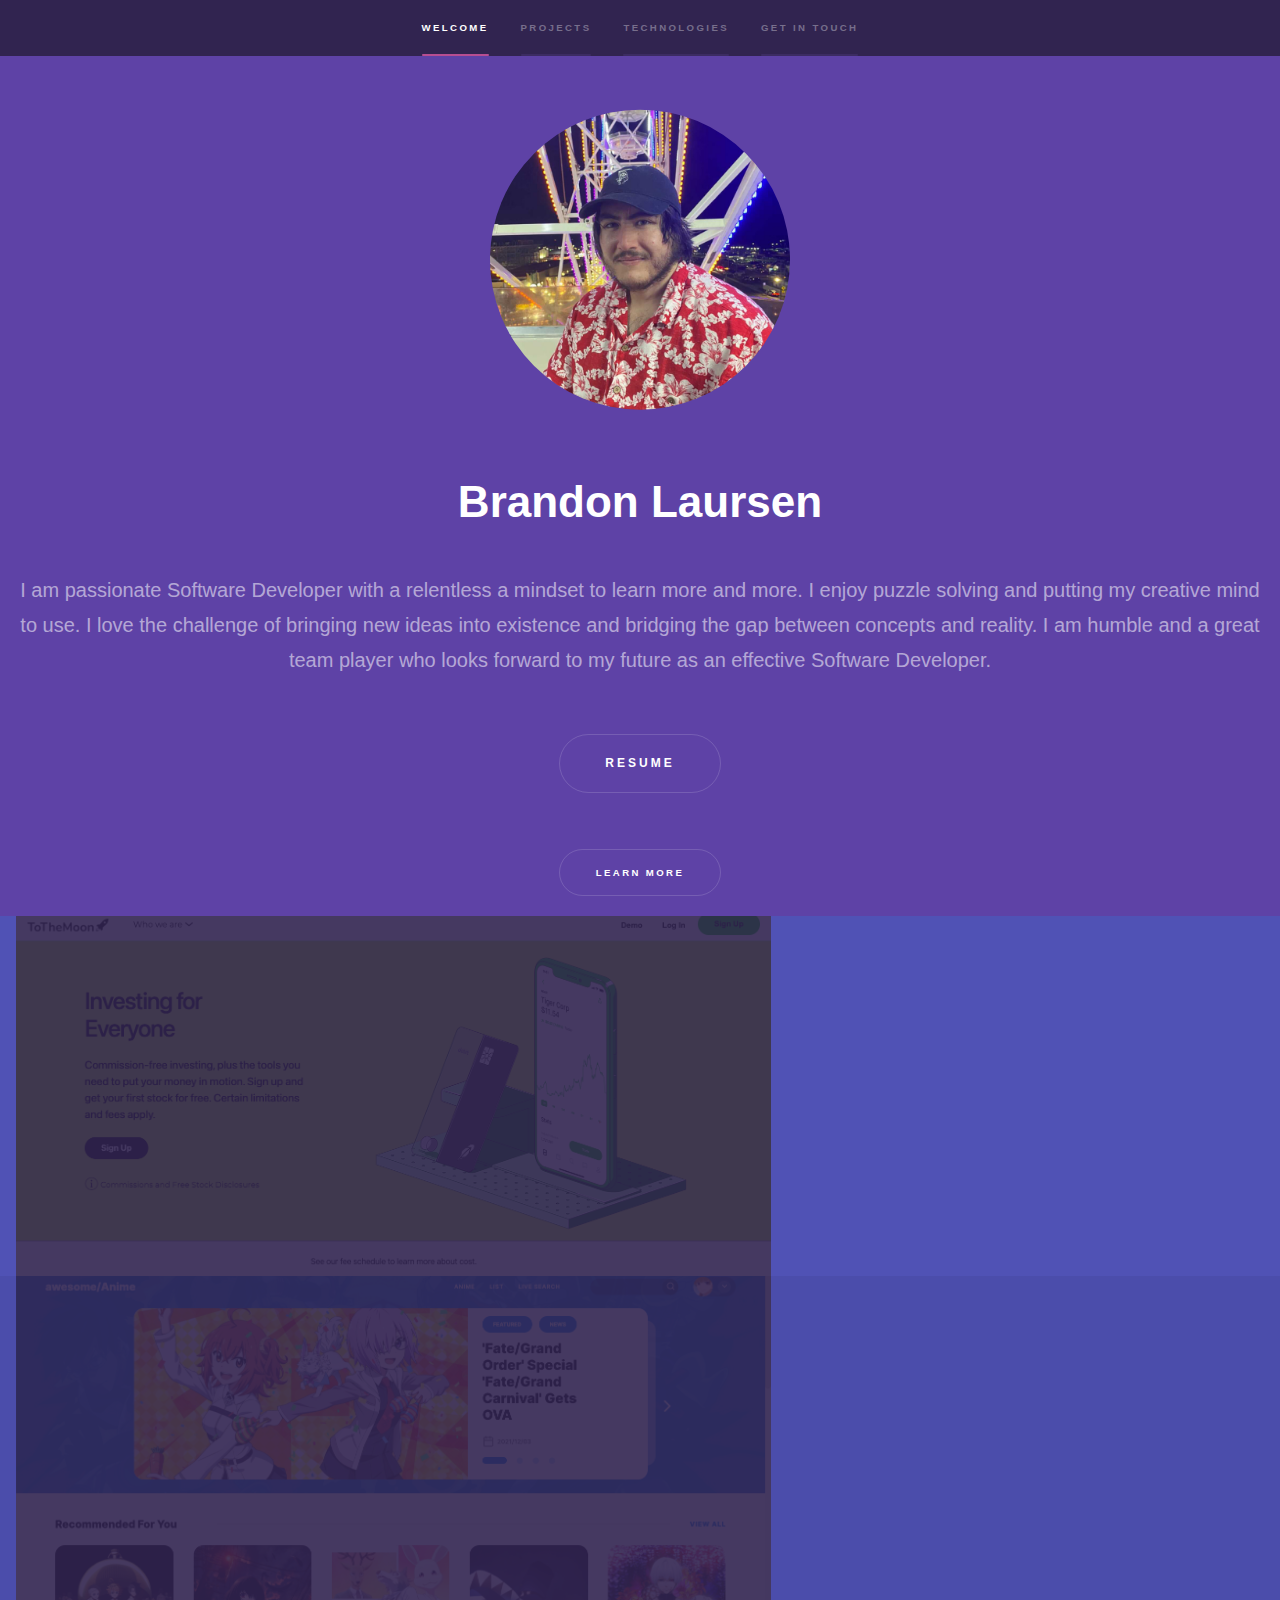
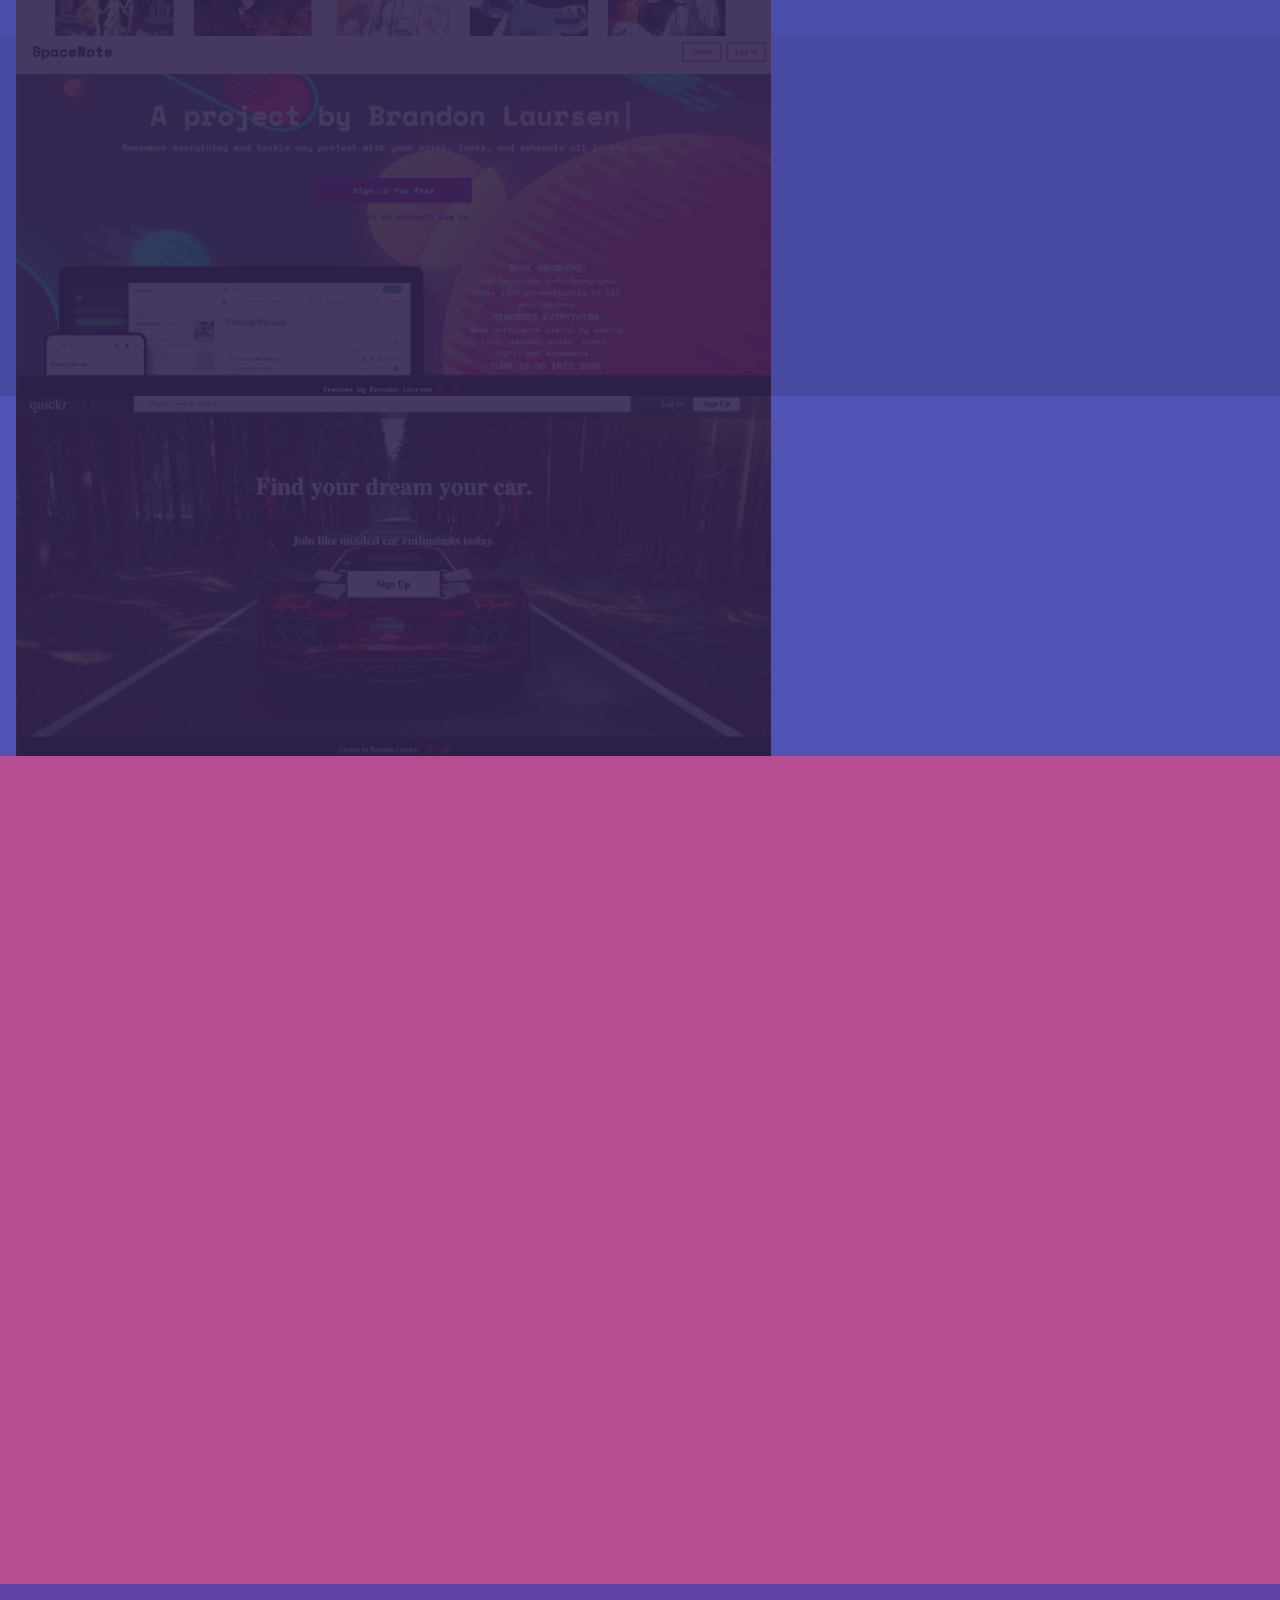
==== commit be324d7c: "added favicon" ====
--- a/index.html
+++ b/index.html
@@ -15,6 +15,10 @@
 		<meta charset="utf-8" />
 		<meta name="viewport" content="width=device-width, initial-scale=1, user-scalable=no" />
 		<link rel="stylesheet" href="assets/css/main.css" />
+		<link
+      rel="shortcut icon"
+      type="image/png"
+      href="https://img.icons8.com/nolan/48/b.png"/>
 		<noscript><link rel="stylesheet" href="assets/css/noscript.css" /></noscript>
 	</head>
 	<body class="is-preload">
--- a/assets/css/main.css
+++ b/assets/css/main.css
@@ -2345,7 +2345,7 @@
 		}
 
 	select {
-		background-image: url("data:image/svg+xml;charset=utf8,%3Csvg xmlns='http://www.w3.org/2000/svg' width='40' height='40' preserveAspectRatio='none' viewBox='0 0 40 40'%3E%3Cpath d='M9.4,12.3l10.4,10.4l10.4-10.4c0.2-0.2,0.5-0.4,0.9-0.4c0.3,0,0.6,0.1,0.9,0.4l3.3,3.3c0.2,0.2,0.4,0.5,0.4,0.9 c0,0.4-0.1,0.6-0.4,0.9L20.7,31.9c-0.2,0.2-0.5,0.4-0.9,0.4c-0.3,0-0.6-0.1-0.9-0.4L4.3,17.3c-0.2-0.2-0.4-0.5-0.4-0.9 c0-0.4,0.1-0.6,0.4-0.9l3.3-3.3c0.2-0.2,0.5-0.4,0.9-0.4S9.1,12.1,9.4,12.3z' fill='rgba(255, 255, 255, 0.15)' /%3E%3C/svg%3E");
+		background-image: url("data:image/svg+xml;charset=utf8,%3Csvg xmlns='https://www.w3.org/2000/svg' width='40' height='40' preserveAspectRatio='none' viewBox='0 0 40 40'%3E%3Cpath d='M9.4,12.3l10.4,10.4l10.4-10.4c0.2-0.2,0.5-0.4,0.9-0.4c0.3,0,0.6,0.1,0.9,0.4l3.3,3.3c0.2,0.2,0.4,0.5,0.4,0.9 c0,0.4-0.1,0.6-0.4,0.9L20.7,31.9c-0.2,0.2-0.5,0.4-0.9,0.4c-0.3,0-0.6-0.1-0.9-0.4L4.3,17.3c-0.2-0.2-0.4-0.5-0.4-0.9 c0-0.4,0.1-0.6,0.4-0.9l3.3-3.3c0.2-0.2,0.5-0.4,0.9-0.4S9.1,12.1,9.4,12.3z' fill='rgba(255, 255, 255, 0.15)' /%3E%3C/svg%3E");
 		background-size: 1.25rem;
 		background-repeat: no-repeat;
 		background-position: calc(100% - 1rem) center;
@@ -3943,5 +3943,3 @@
 .learn{
 	margin-bottom: 1rem;
 }
-
-
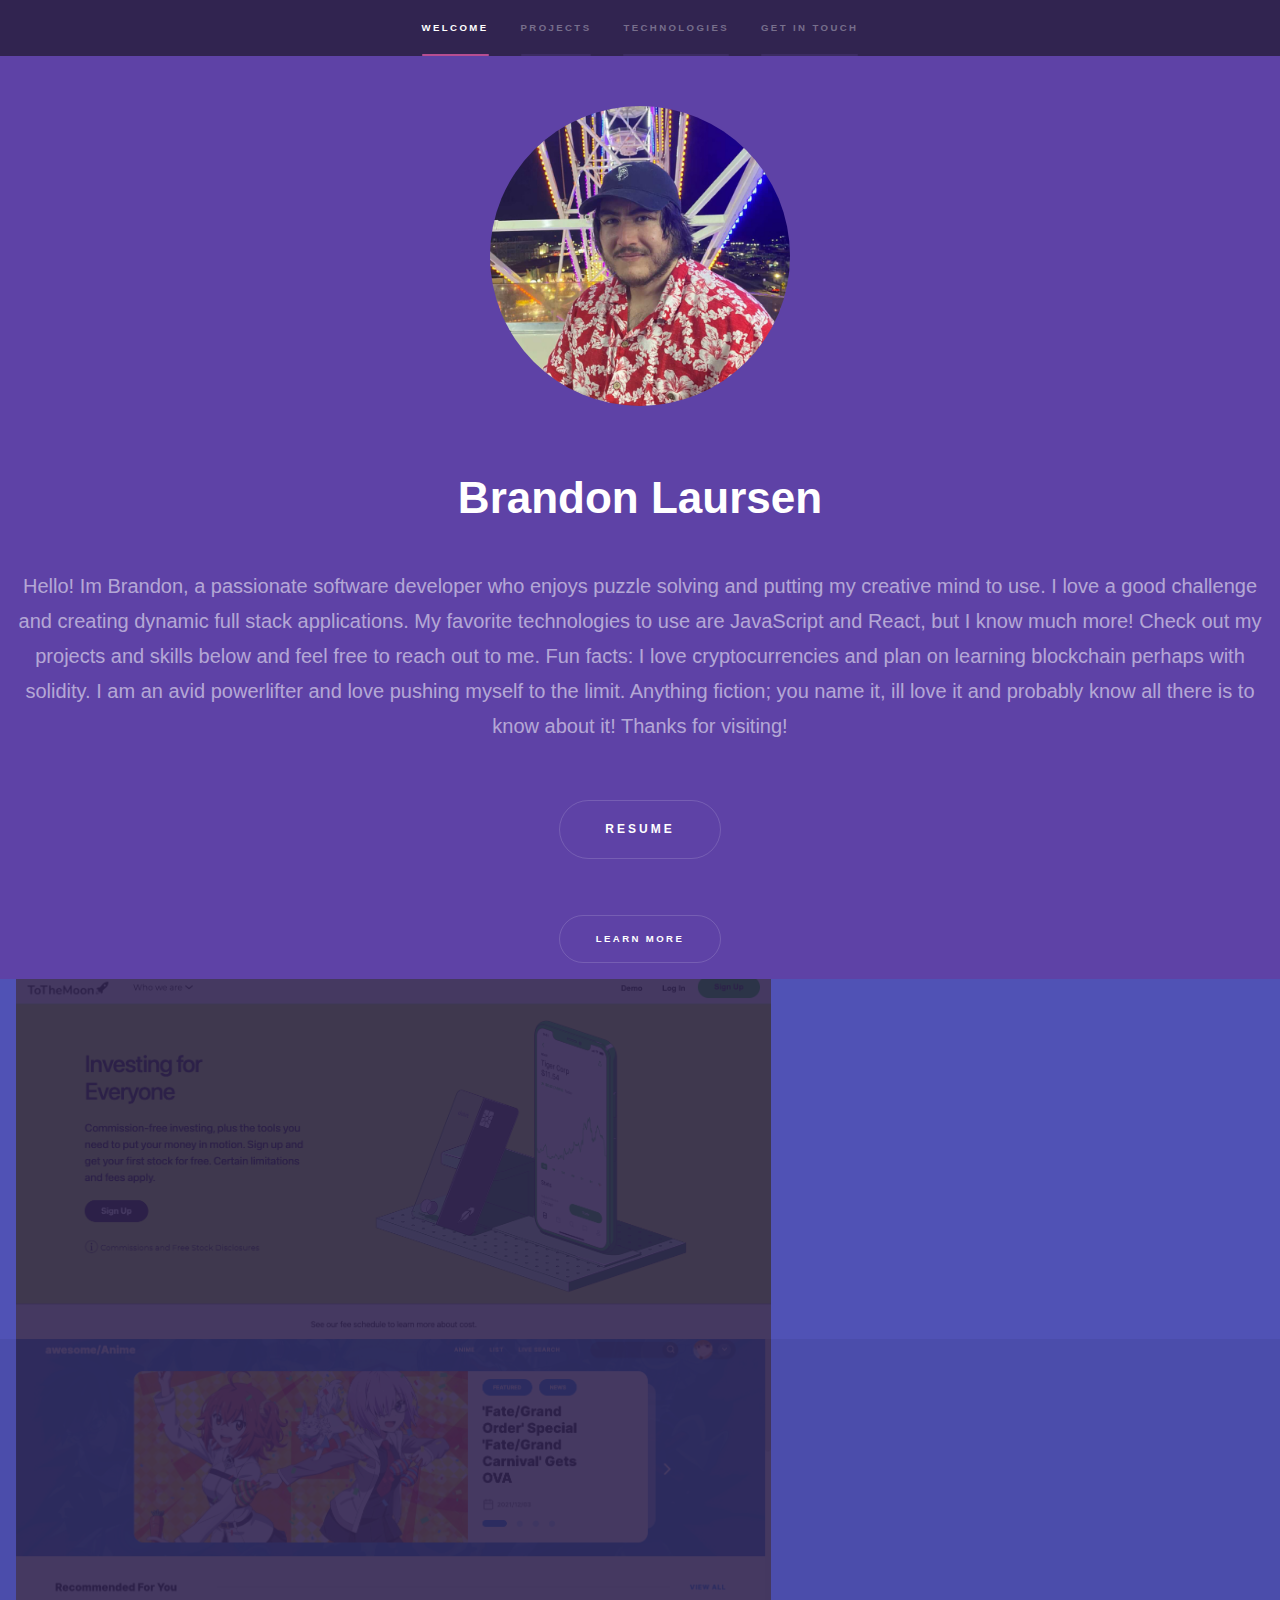
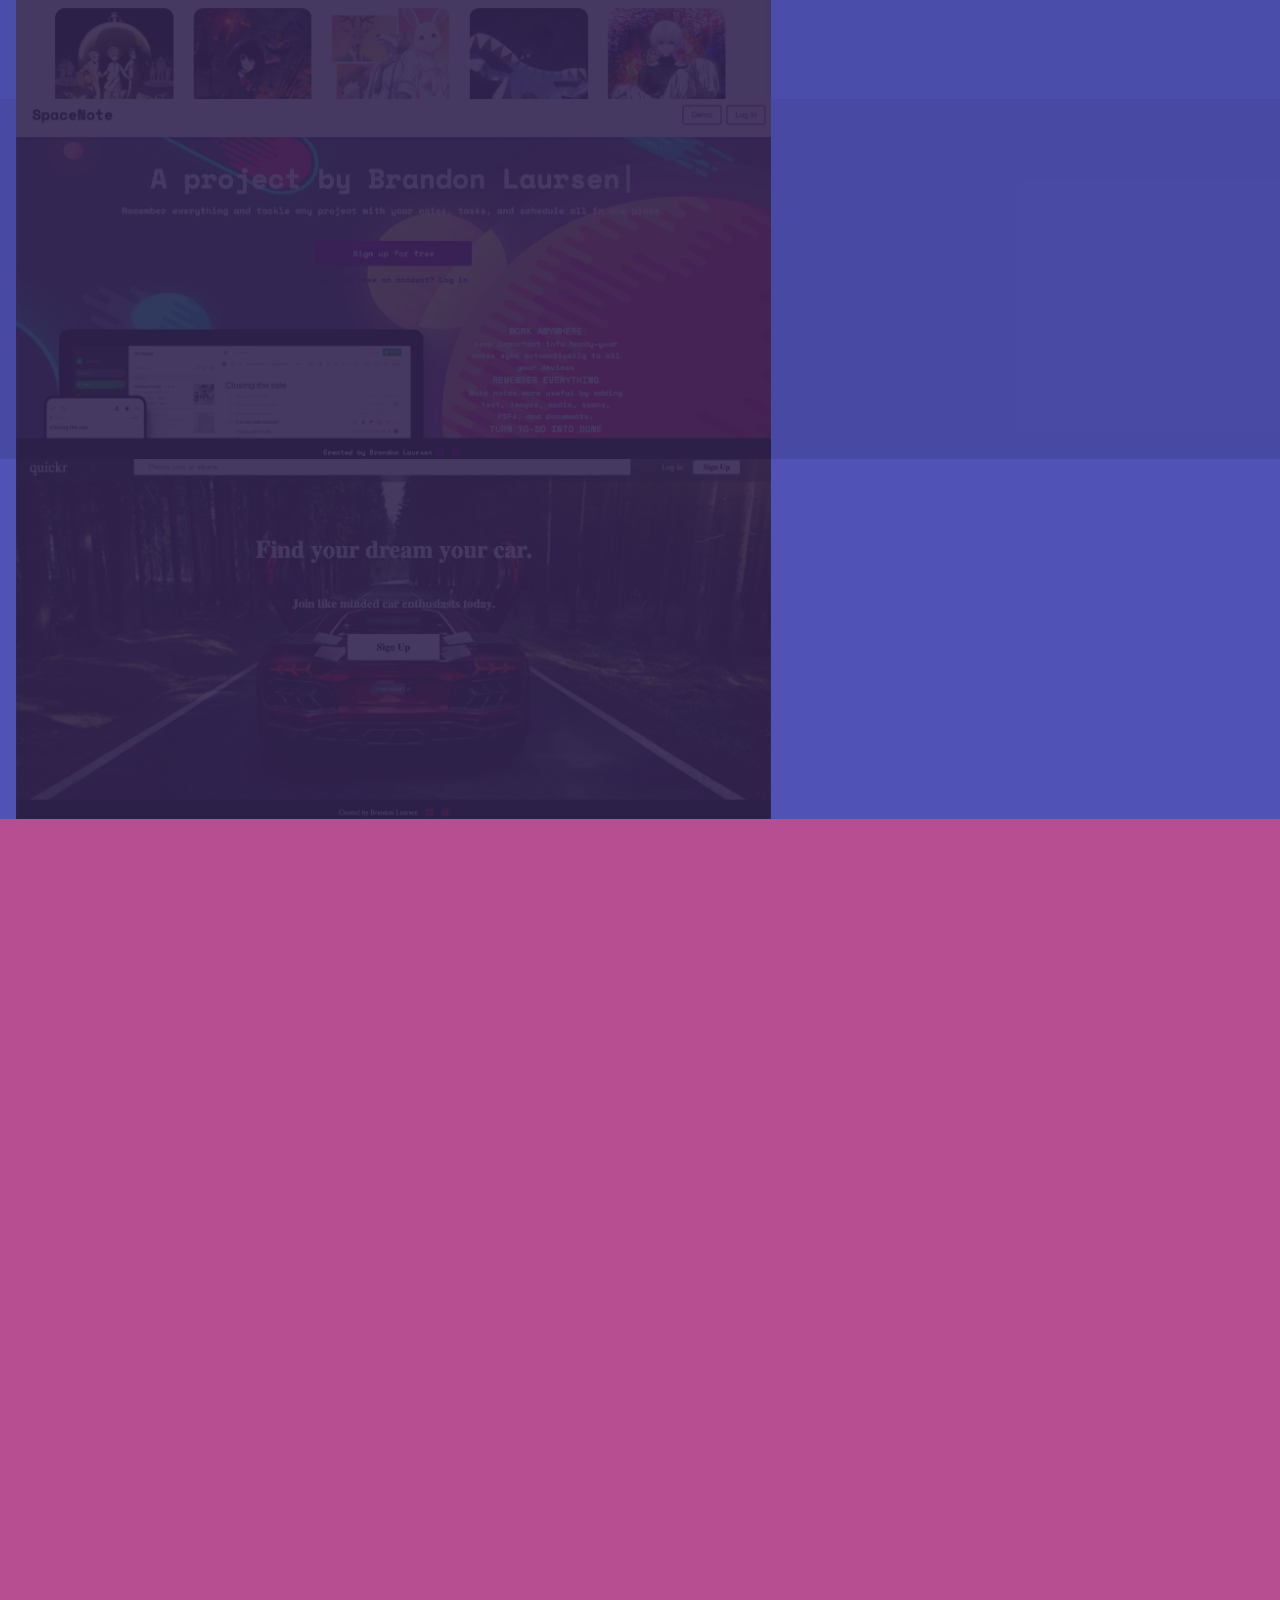
==== commit c2f625c8: "changed bio" ====
--- a/index.html
+++ b/index.html
@@ -45,7 +45,8 @@
 						<center><img class="headshot" src="images/profilepic.png" alt="headshot"></center>
 						<center><div class="inner">
 							<h1>Brandon Laursen</h1>
-							<p class="bio">I am passionate Software Developer with a relentless a mindset to learn more and more. I enjoy puzzle solving and putting my creative mind to use. I love the challenge of bringing new ideas into existence and bridging the gap between concepts and reality. I am humble and a great team player who looks forward to my future as an effective Software Developer.</p>
+							<!-- <p class="bio">I am passionate Software Developer with a relentless a mindset to learn more and more. I enjoy puzzle solving and putting my creative mind to use. I love the challenge of bringing new ideas into existence and bridging the gap between concepts and reality. I am humble and a great team player who looks forward to my future as an effective Software Developer.</p> -->
+							<p class="bio">Hello! Im Brandon, a passionate software developer who enjoys puzzle solving and putting my creative mind to use. I love a good challenge and creating dynamic full stack applications. My favorite technologies to use are JavaScript and React, but I know much more! Check out my projects and skills below and feel free to reach out to me. Fun facts: I love cryptocurrencies and plan on learning blockchain perhaps with solidity. I am an avid powerlifter and love pushing myself to the limit. Anything fiction; you name it, ill love it and probably know all there is to know about it! Thanks for visiting!   </p>
 							<p><a class="button scrolly learn" target="_blank" href="https://docs.google.com/document/d/1KAvH75Lqm49SezH3PpsT5AUdPdVMKScmJXrHNyWzzcg/export?format=pdf">Resume</a></p>
 							<a href="#one" class="button scrolly learn">Learn more</a>
 						</div></center>
--- a/assets/css/main.css
+++ b/assets/css/main.css
@@ -3943,3 +3943,7 @@
 .learn{
 	margin-bottom: 1rem;
 }
+
+.bio{
+	padding: 1rem;
+}
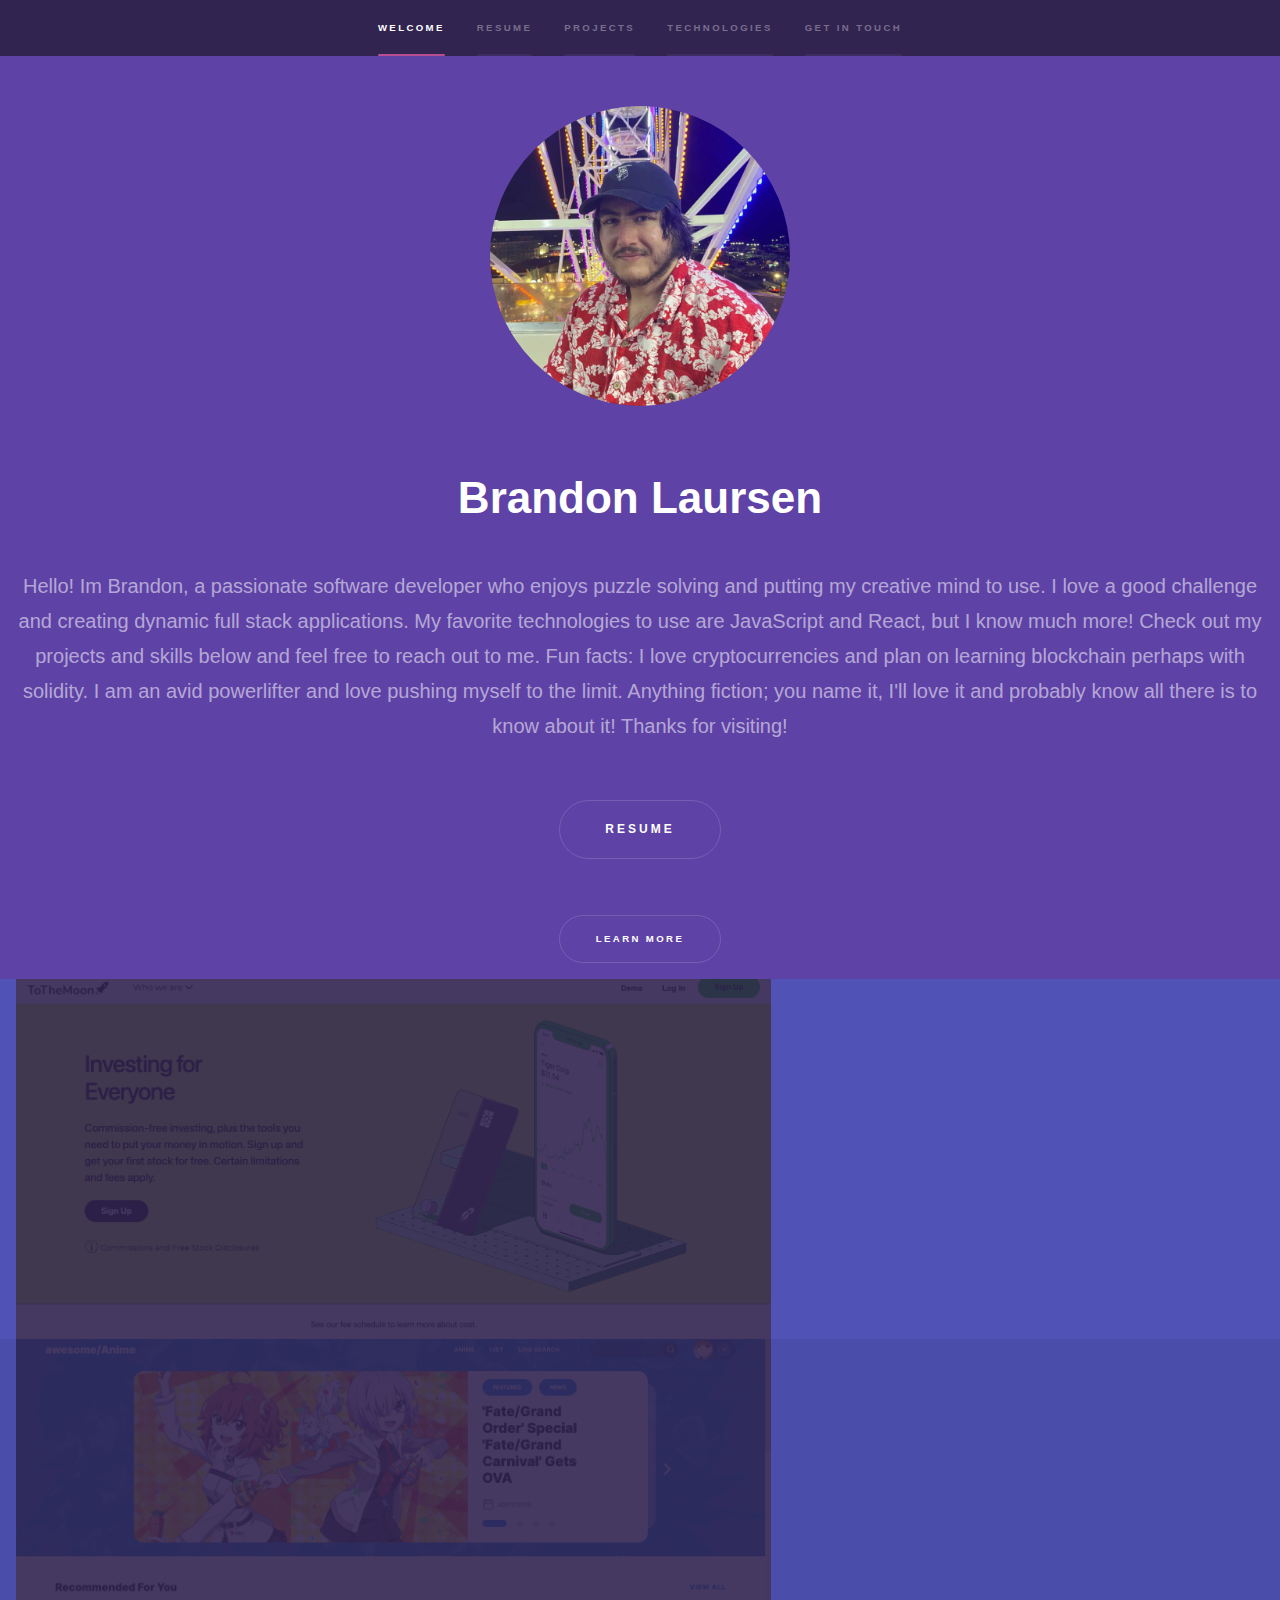
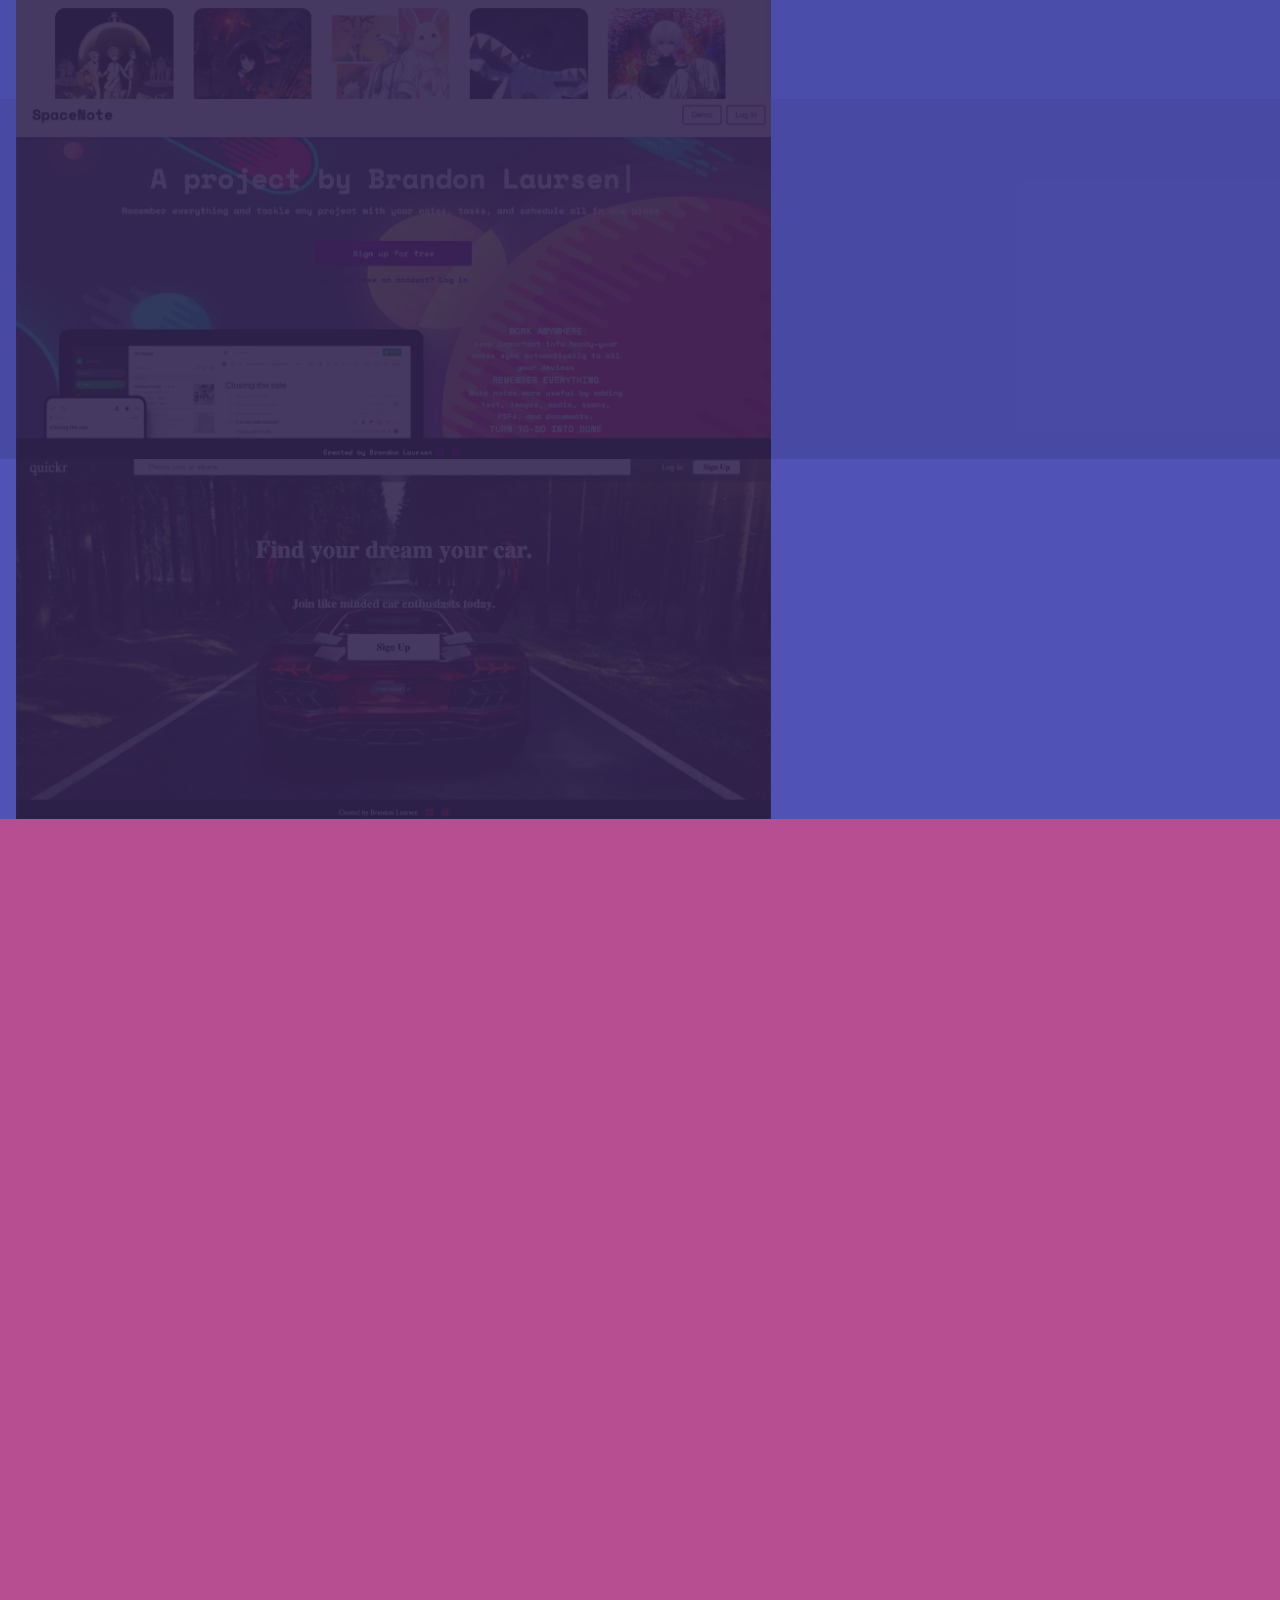
==== commit 57945101: "added resume to side bar and fixed typo" ====
--- a/index.html
+++ b/index.html
@@ -9,8 +9,8 @@
 		<title>Brandon Laursen</title>
 		<meta property="og:url" content="brandonlaursen.com" />
     <meta property="og:type" content="website" />
-    <meta property="og:title" content="personalWebsite" />
-    <meta property="og:description" content="Brandon Laursen Portfolio Website" />
+    <meta property="og:title" content="BrandonLaursen" />
+    <meta property="og:description" content="Brandon Laursen's Portfolio Website" />
     <meta property="og:image" content="https://i.imgur.com/EhYNIAC.png" />
 		<meta charset="utf-8" />
 		<meta name="viewport" content="width=device-width, initial-scale=1, user-scalable=no" />
@@ -29,6 +29,7 @@
 					<nav>
 						<ul>
 							<li><a href="#intro">Welcome</a></li>
+							<li><a href="#resume">Resume</a></li>
 							<li><a href="#one">Projects</a></li>
 							<li><a href="#two">Technologies</a></li>
 							<li><a href="#three">Get in touch</a></li>
@@ -46,8 +47,8 @@
 						<center><div class="inner">
 							<h1>Brandon Laursen</h1>
 							<!-- <p class="bio">I am passionate Software Developer with a relentless a mindset to learn more and more. I enjoy puzzle solving and putting my creative mind to use. I love the challenge of bringing new ideas into existence and bridging the gap between concepts and reality. I am humble and a great team player who looks forward to my future as an effective Software Developer.</p> -->
-							<p class="bio">Hello! Im Brandon, a passionate software developer who enjoys puzzle solving and putting my creative mind to use. I love a good challenge and creating dynamic full stack applications. My favorite technologies to use are JavaScript and React, but I know much more! Check out my projects and skills below and feel free to reach out to me. Fun facts: I love cryptocurrencies and plan on learning blockchain perhaps with solidity. I am an avid powerlifter and love pushing myself to the limit. Anything fiction; you name it, ill love it and probably know all there is to know about it! Thanks for visiting!   </p>
-							<p><a class="button scrolly learn" target="_blank" href="https://docs.google.com/document/d/1KAvH75Lqm49SezH3PpsT5AUdPdVMKScmJXrHNyWzzcg/export?format=pdf">Resume</a></p>
+							<p class="bio">Hello! Im Brandon, a passionate software developer who enjoys puzzle solving and putting my creative mind to use. I love a good challenge and creating dynamic full stack applications. My favorite technologies to use are JavaScript and React, but I know much more! Check out my projects and skills below and feel free to reach out to me. Fun facts: I love cryptocurrencies and plan on learning blockchain perhaps with solidity. I am an avid powerlifter and love pushing myself to the limit. Anything fiction; you name it, I'll love it and probably know all there is to know about it! Thanks for visiting!   </p>
+							<p id='resume'><a class="button scrolly learn" target="_blank" href="https://docs.google.com/document/d/1KAvH75Lqm49SezH3PpsT5AUdPdVMKScmJXrHNyWzzcg/export?format=pdf">Resume</a></p>
 							<a href="#one" class="button scrolly learn">Learn more</a>
 						</div></center>
 					</section>
@@ -72,7 +73,7 @@
 							<div class="content">
 								<div class="inner">
 									<h2>awesome/Anime</h2>
-									<p>awesome/Anime takes inspiration from this as a goodreads clone that is feature-rich with an Anime style and theme</p>
+									<p>awesome/Anime takes inspiration from this as a goodreads clone that is feature-rich with an Anime style and theme.</p>
 									<ul class="actions">
 										<li><a href="https://awesome-anime.herokuapp.com/" target="_blank" class="button">Live Link</a></li>
 										<li><a href="https://github.com/riousenkai/awesome-anime" target="_blank" class="button">GitHub</a></li>
@@ -98,7 +99,7 @@
 							<div class="content">
 								<div class="inner">
 									<h2>quickr</h2>
-									<p>quickr is a clone of the classic flickr, but with a focus on sports cars</p>
+									<p>quickr is a clone of the classic flickr, but with a focus on sports cars.</p>
 									<ul class="actions">
 										<li><a href="https://quickrr.herokuapp.com/" target="_blank" class="button">Live Link</a></li>
 										<li><a href="https://github.com/brandonlaursen/quickr" target="_blank" class="button">GitHub</a></li>
@@ -212,12 +213,6 @@
 								<section>
 									<ul class="contact">
 										<li>
-											<h3>Address</h3>
-											<span>6869 Hope Hill Rd<br />
-											Brooksville, FL 34601<br />
-											USA</span>
-										</li>
-										<li>
 											<h3>Email</h3>
 											<a href="#">brandonlaursen95@yahoo.com</a>
 										</li>
